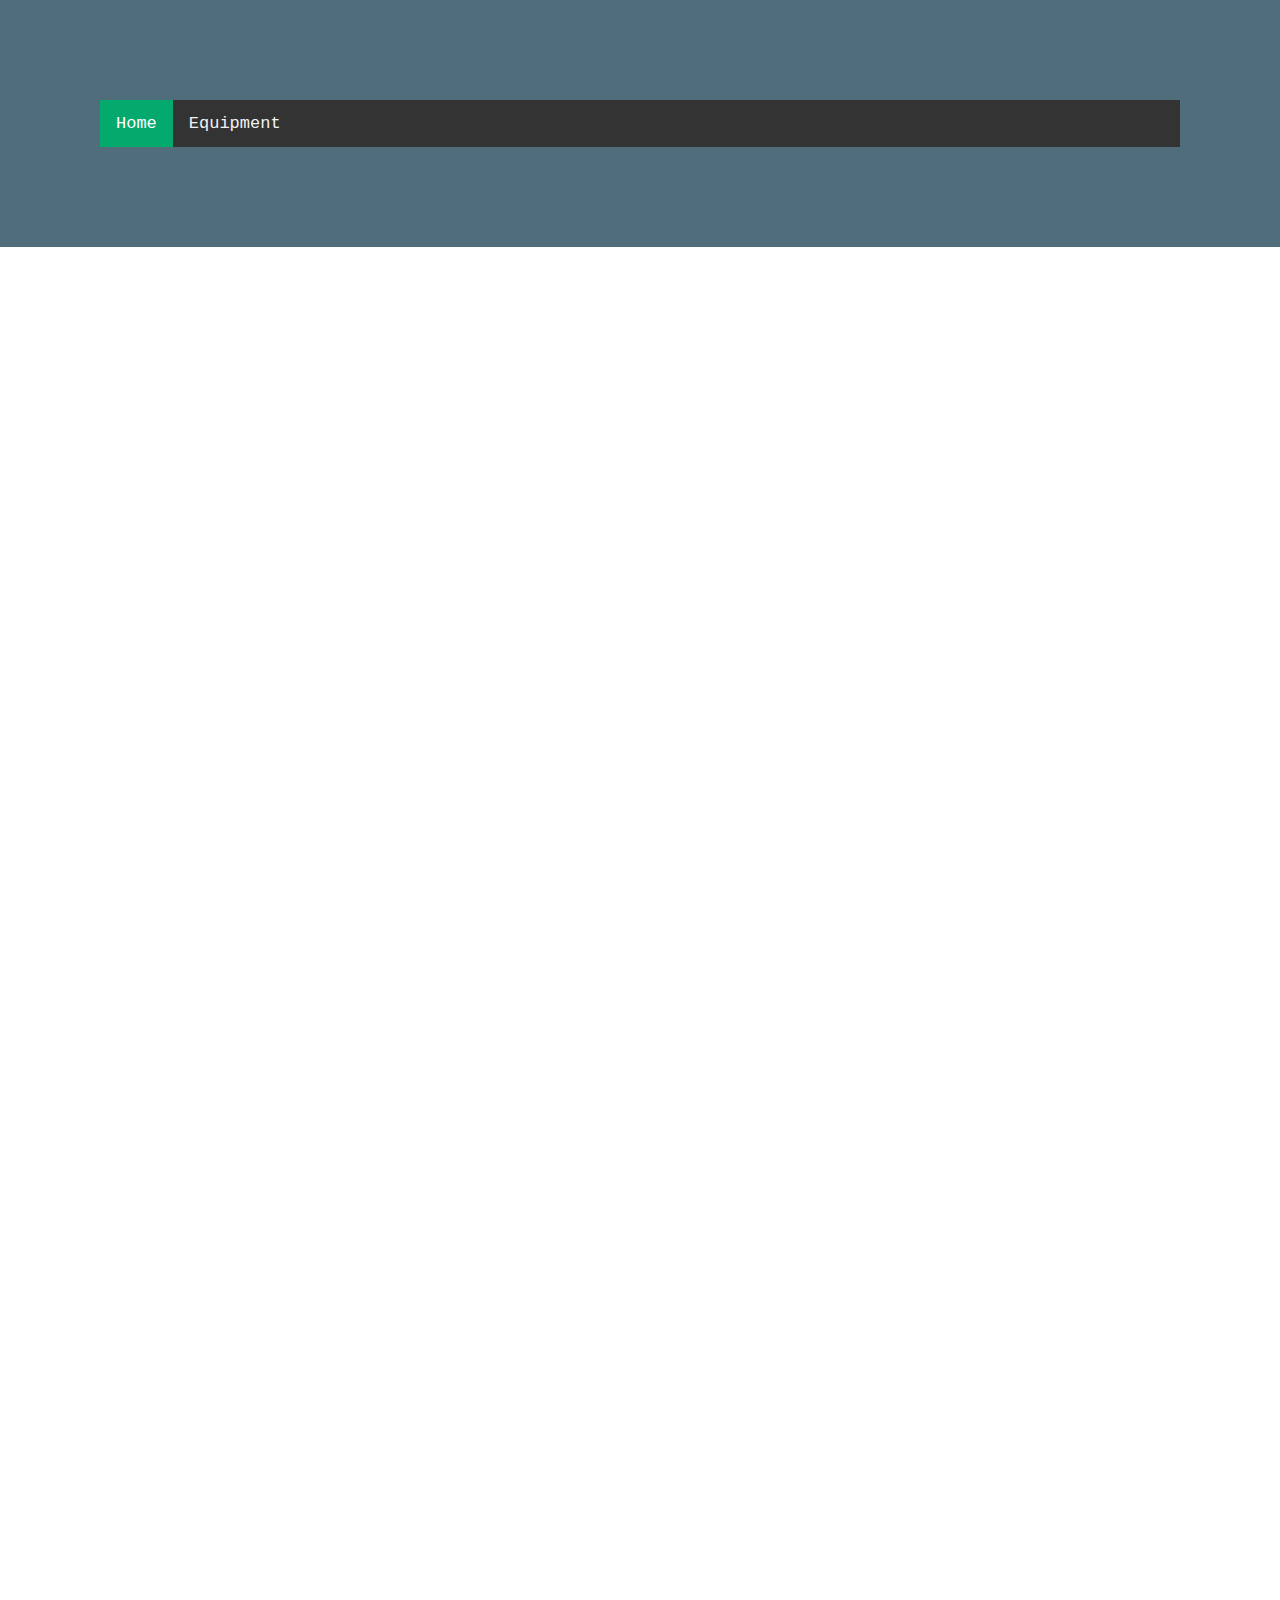
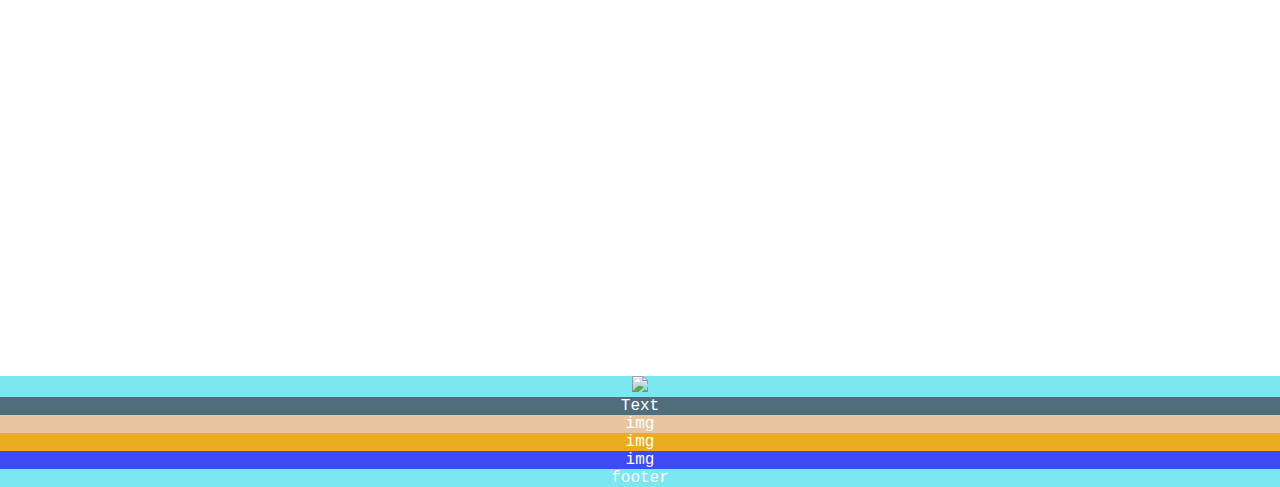
==== final/index.html @ f7e44116 "h" ====
<!DOCTYPE html>
<html >
<head>
    <title>Home</title>
    <link rel="stylesheet" href="css/style.css">
    <meta name="INDEX" content="INDEX,FOLLOW">
</head>
<body>
    <div class="wrapper">
        <div class="one">
                <div class="navbar">
                  <a class="active" href="#Home">Home</a>
                  <a href="equipment.html">Equipment</a>
                </div>
              </div>
        </div>
  
        <div class="two">
            <img src="img/RUNNINGcopyWEB.jpg" style="max-width:100%; height:auto;">
        </div>
       
        <div class="three">Text</div>  
        <div class="four">img</div>
        <div class="five">img</div>
        <div class="six">img</div>
        <div class="seven">footer</div>
      </div>
    </body>
</html>
---- final/css/style.css ----
body {
  margin: 0;
  text-align: center;
  font-family: 'Courier New', Courier, monospace;
  color: white;
}

.wrapper {
  display: grid;
  grid-template-columns: repeat(3, 1fr);
  gap: 0px;
  grid-template-rows: repeat(8, 1fr);
}
.wrapper >div {
  display: grid;
  color:#EAEAEA;
  padding: 100px;
  max-height:100%;
  max-width:100%;
}

.one {
  grid-column-start: 1;
  grid-column-end: 4;
  grid-row: 1;
  background-color: #4F6D7A;
}
    .navbar {
      background-color: #333;
      overflow: hidden;
      float:right;
    }
      .navbar a {
        float: left;
        color: #f2f2f2;
        text-align: center;
        padding: 14px 16px;
        text-decoration: none;
        font-size: 17px;
      }
      .navbar a:hover {
        background-color: #ddd;
        color: black;
      }
      .navbar a.active {
        background-color: #04AA6D;
        color: white;
      }

.two {
  grid-column-start: 1;
  grid-column-end: 4;
  grid-row-start: 2;
  grid-row-end: 4;
  background-color:#7BE7F0;
}
.three {
  grid-column-start: 1;
  grid-column-end: 4;
  grid-row-start: 4;
  grid-row-end: 6;
  background-color:#4F6D7A;
}
.four {
  grid-column-start: 1;
  grid-column-end: 2;
  grid-row-start: 6;
  grid-row-end: 8;
  background-color:#E8C4A1;
}
.five {
  grid-column-start: 2;
  grid-column-end: 3;
  grid-row-start: 6;
  grid-row-end: 8;
  background-color:#EAAC21;
}
.six {
  grid-column-start: 3;
  grid-column-end: 4;
  grid-row-start: 6;
  grid-row-end: 8;
  background-color:#3D4BF5;
}
.seven {
  grid-column-start: 1;
  grid-column-end: 4;
  grid-row-start: 8;
  grid-row-end: 9;
  background-color:#7BE7F0;
}

.container {
  display: grid;
  grid-template-columns: repeat(3, 1fr);
  gap: 0px;
  grid-template-rows: repeat(10, 1fr);
}
.container >div {
  display: grid;
  color: white;
  border-left: 5px solid #FFA700;
  border-top: 5px solid #FFA700;
  vertical-align: middle;
  padding: 100px;
}

.eleven {
  grid-column-start: 1;
  grid-column-end: 4;
  grid-row-start: 1;
  grid-row-end: 2;
  background-color: #3D4BF5;
}
.twelve {
  grid-column-start: 1;
  grid-column-end: 3;
  grid-row-start: 2;
  grid-row-end: 4;
  background-color:#0c2325;
}
.thirteen {
  grid-column-start: 3;
  grid-column-end: 4;
  grid-row-start: 2;
  grid-row-end: 4;
  background-color:#3D4BF5;
}
.fourteen {
  grid-column-start: 1;
  grid-column-end: 2;
  grid-row-start: 4;
  grid-row-end: 6;
  background-color:#E8C4A1;
}
.fifteen {
  grid-column-start: 1;
  grid-column-end: 2;
  grid-row-start: 6;
  grid-row-end: 8;
  background-color:#EAAC21;
}
.sixteen {
  grid-column-start: 2;
  grid-column-end: 4;
  grid-row-start: 4;
  grid-row-end: 8;
  background-color:#3D4BF5;
}
.seventeen {
  grid-column-start: 1;
  grid-column-end: 4;
  grid-row-start: 8;
  grid-row-end: 10;
  background-color:#7BE7F0;
}
.eighteen {
  grid-column-start: 1;
  grid-column-end: 4;
  grid-row-start: 10;
  grid-row-end: 11;
  background-color:#000000;
}

.box {
  display: grid;
  grid-template-columns: repeat(1, 1fr);
  gap: 0px;
  grid-template-rows: repeat(10, 1fr);
}
.box >div {
  display: grid;
  color: white;
  border-left: 5px solid #FFA700;
  border-top: 5px solid #FFA700;
  vertical-align: middle;
  padding: 100px;
}

.alpha {
  grid-column-start: 1;
  grid-row: 1;
  background-color: #3D4BF5;
}
.beta {
  grid-column-start: 1;
  grid-row-start: 2;
  grid-row-end: 4;
  background-color:#7BE7F0;
}
.gamma {
  grid-column-start: 1;
  grid-row-start: 4;
  grid-row-end: 6;
  background-color:#3D4BF5;
}
.delta {
  grid-column-start: 1;
  grid-row-start: 6;
  grid-row-end: 8;
  background-color:#E8C4A1;
}
.epsilon {
  grid-column-start: 1;
  grid-row-start: 8;
  grid-row-end: 10;
  background-color:#EAAC21;
}
.zeta {
  grid-column-start: 1;
  grid-row-start: 10;
  grid-row-end: 11;
  background-color:#21ea86;
}
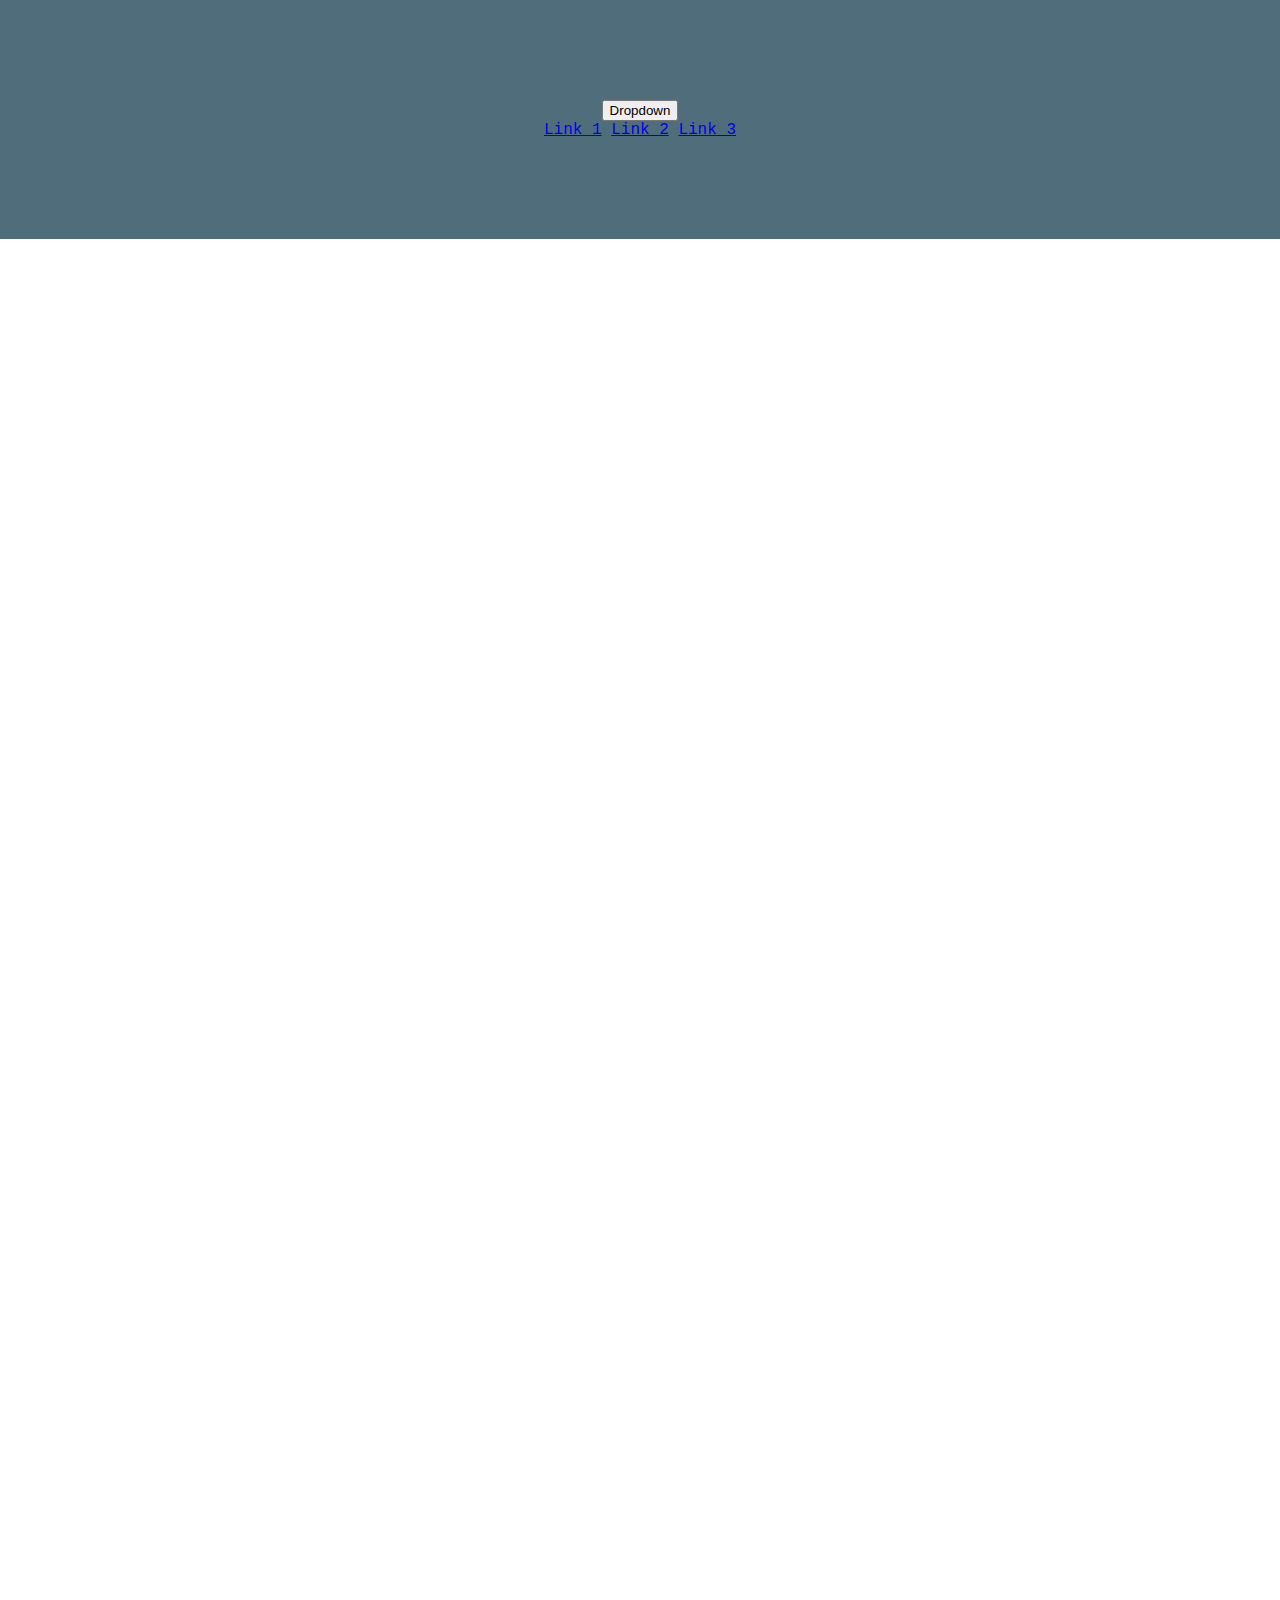
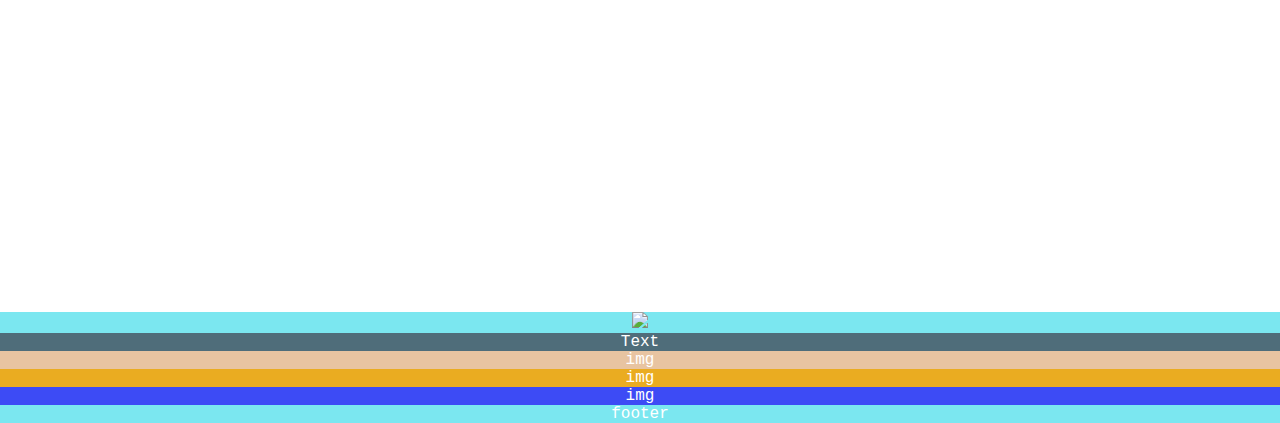
==== commit 26d42973: "x" ====
--- a/final/index.html
+++ b/final/index.html
@@ -8,10 +8,17 @@
 <body>
     <div class="wrapper">
         <div class="one">
-                <div class="navbar">
-                  <a class="active" href="#Home">Home</a>
-                  <a href="equipment.html">Equipment</a>
-                </div>
+          <div class="w3-dropdown-hover w3-right">
+            <button class="w3-button w3-black">Dropdown</button>
+            <div class="w3-dropdown-content w3-bar-block w3-border" style="right:0">
+              <a href="#" class="w3-bar-item w3-button">Link 1</a>
+              <a href="#" class="w3-bar-item w3-button">Link 2</a>
+              <a href="#" class="w3-bar-item w3-button">Link 3</a>
+            </div>
+            </div>
+          </div>
+        
+          <div class="w3-clear"></div>
               </div>
         </div>
   
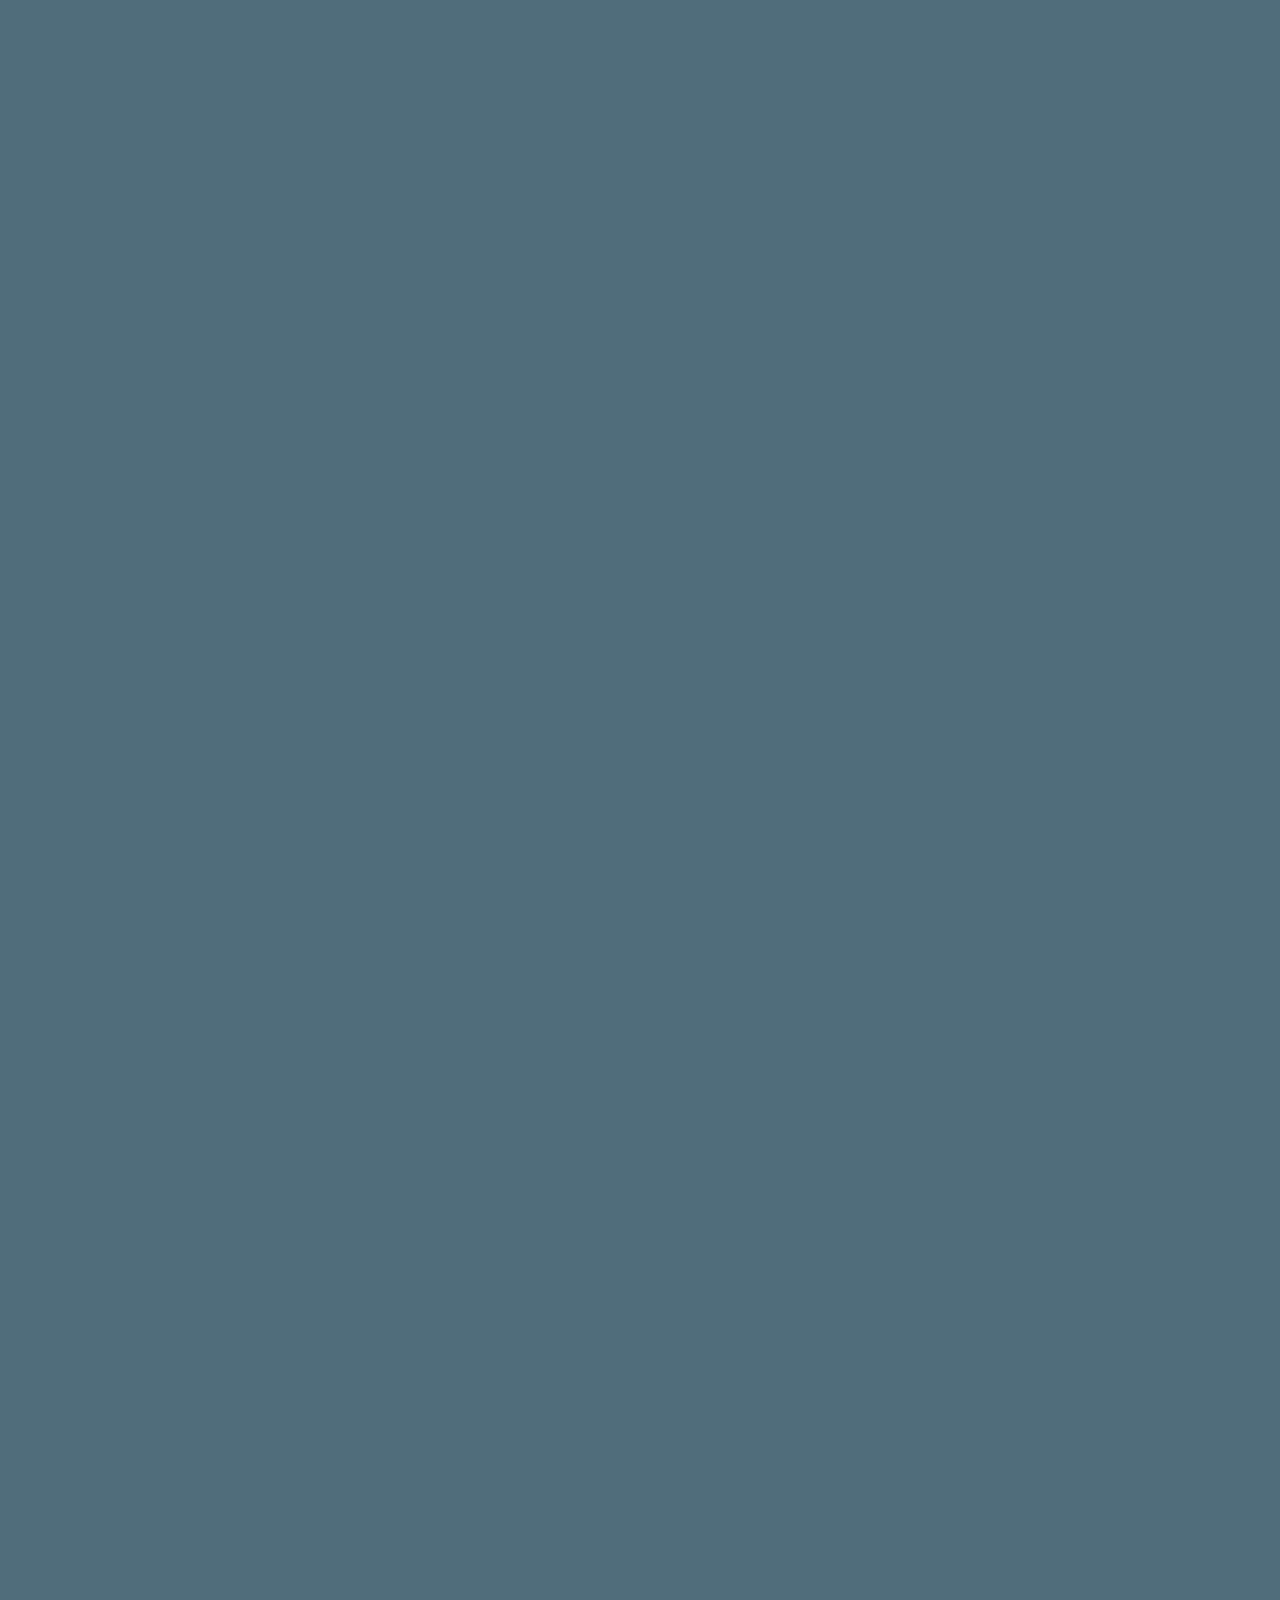
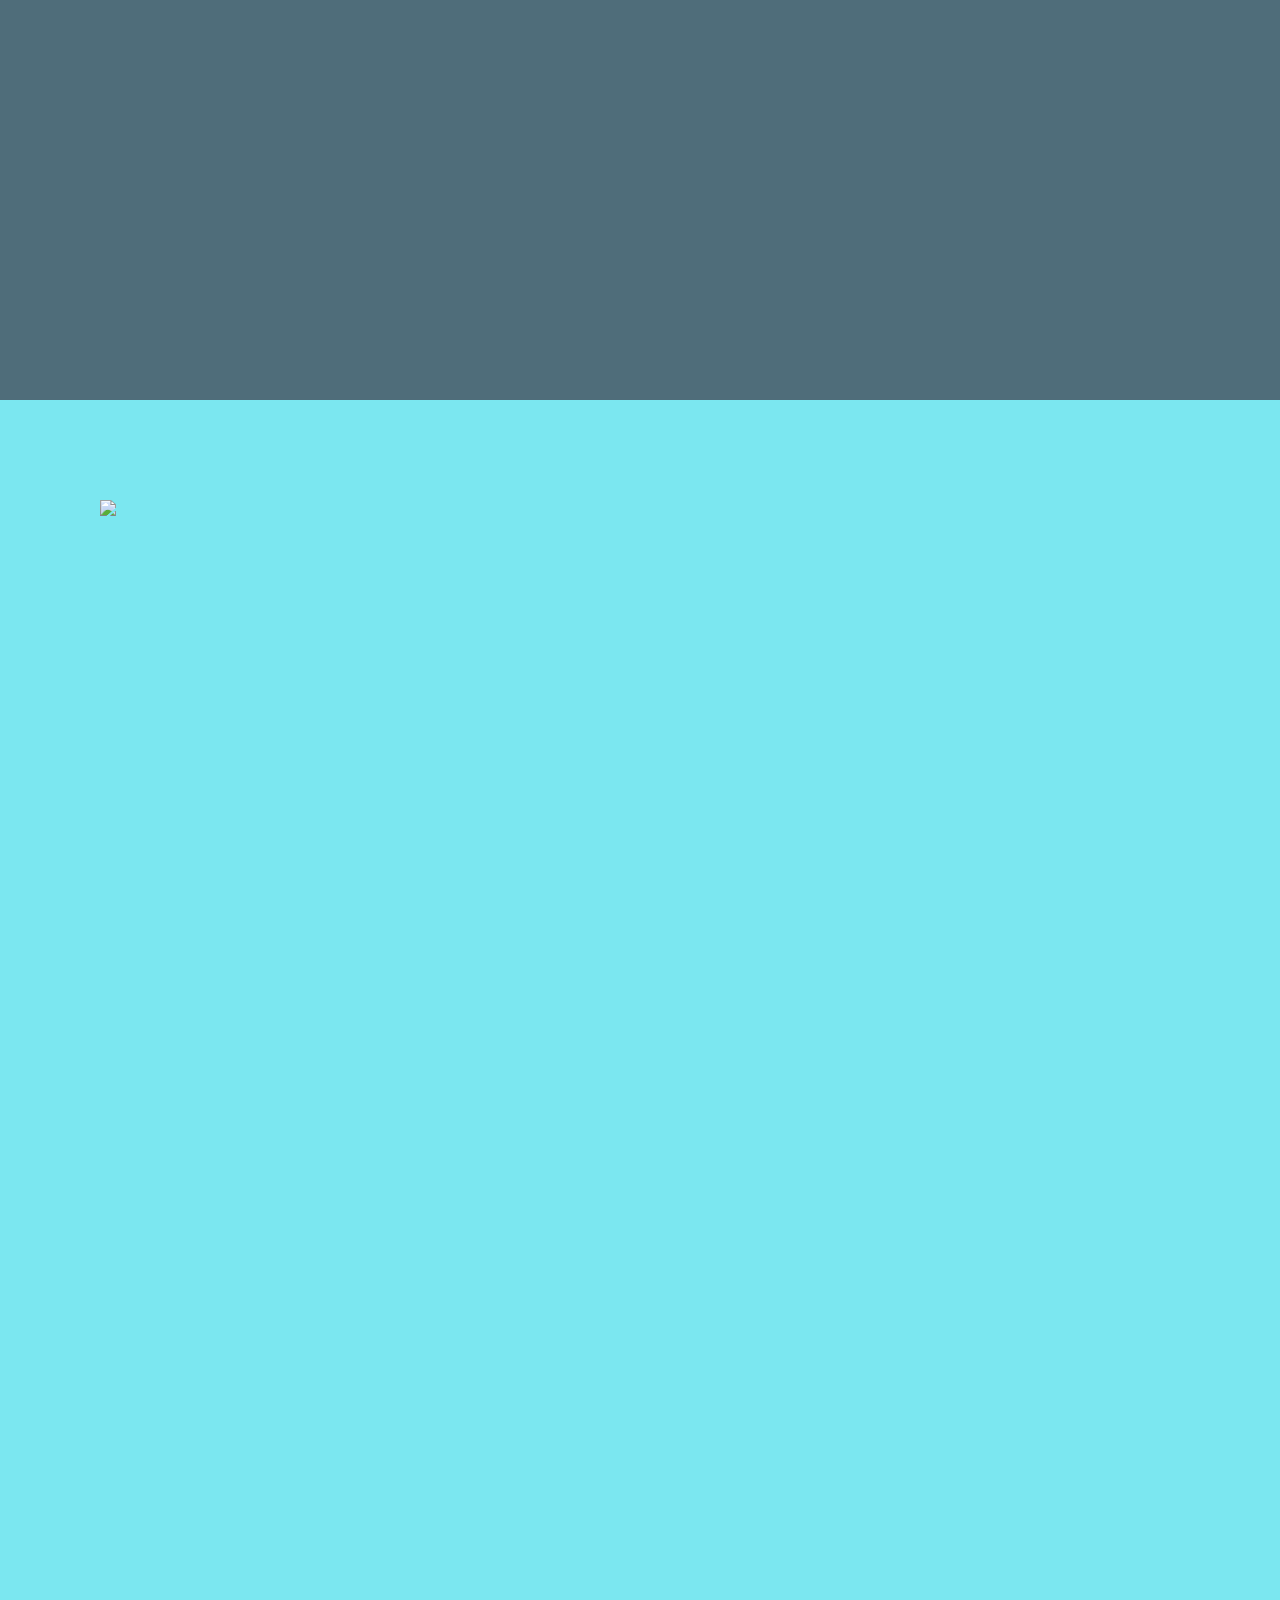
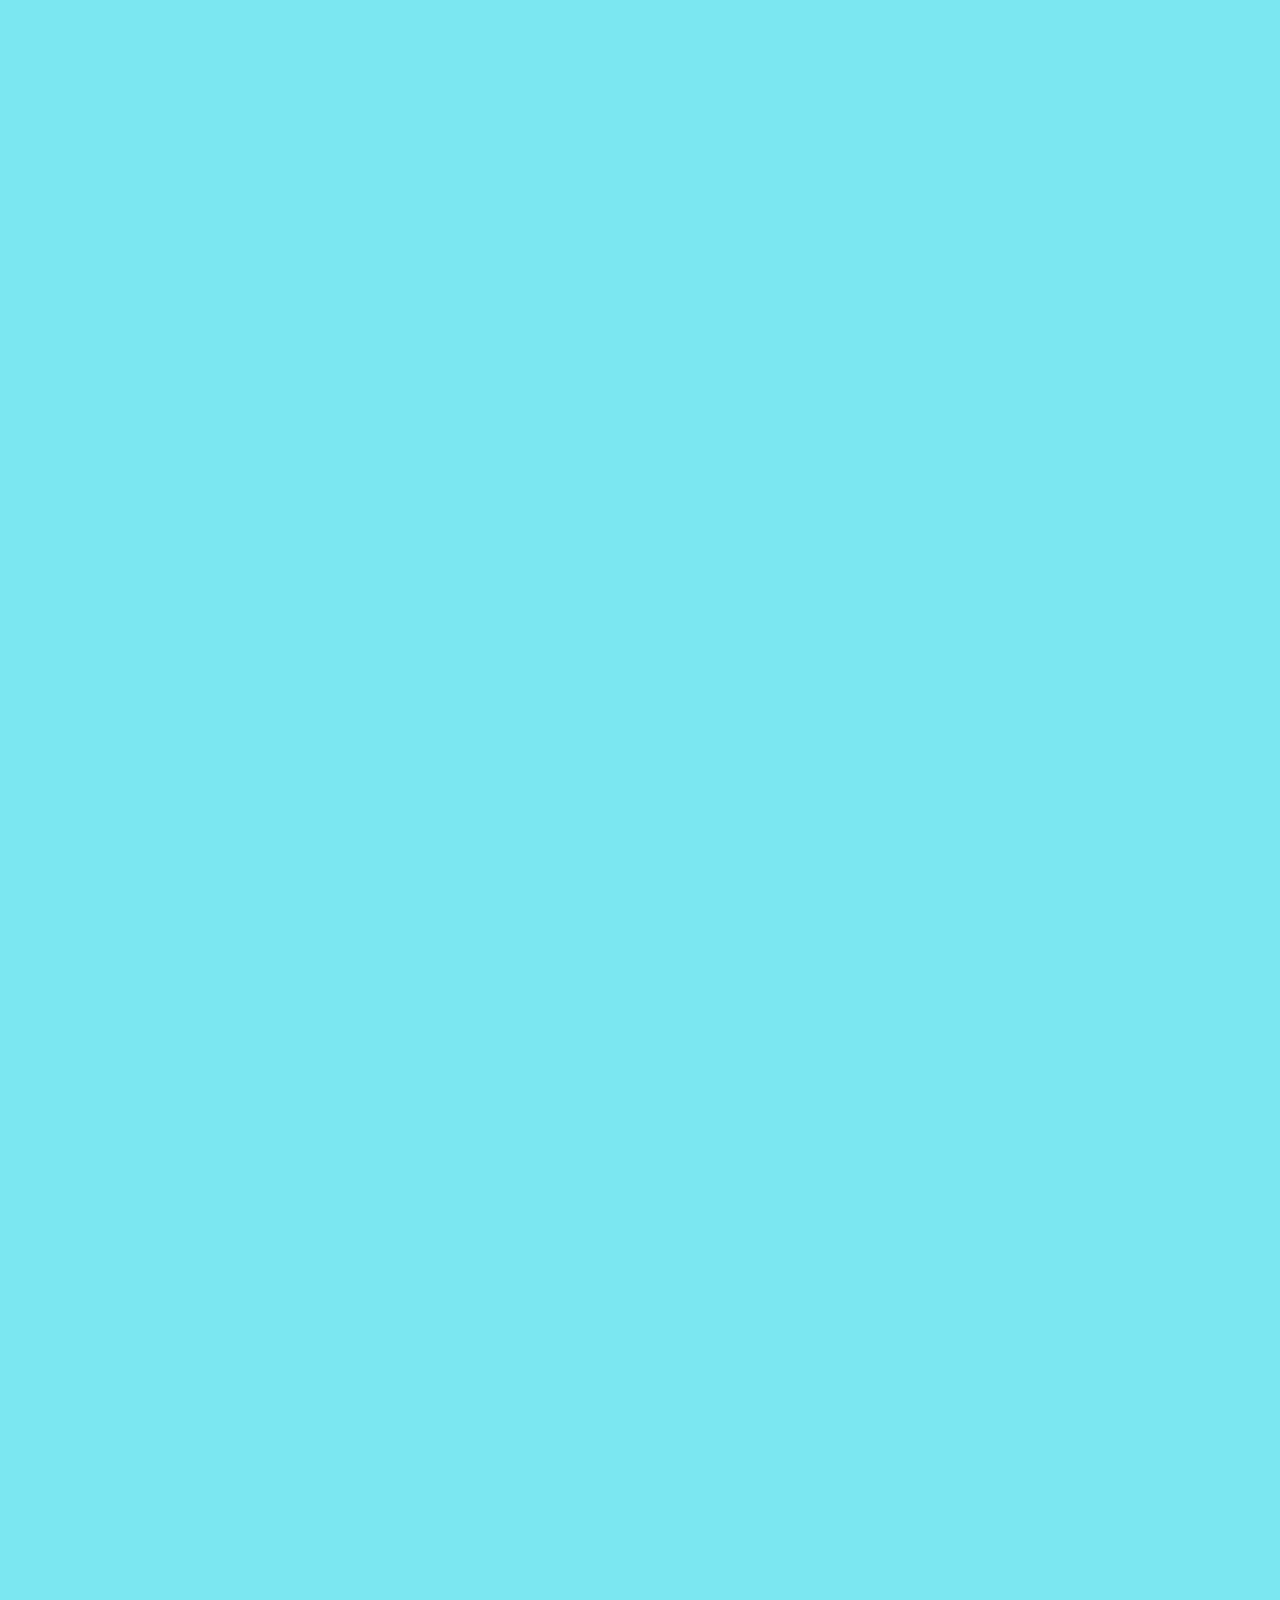
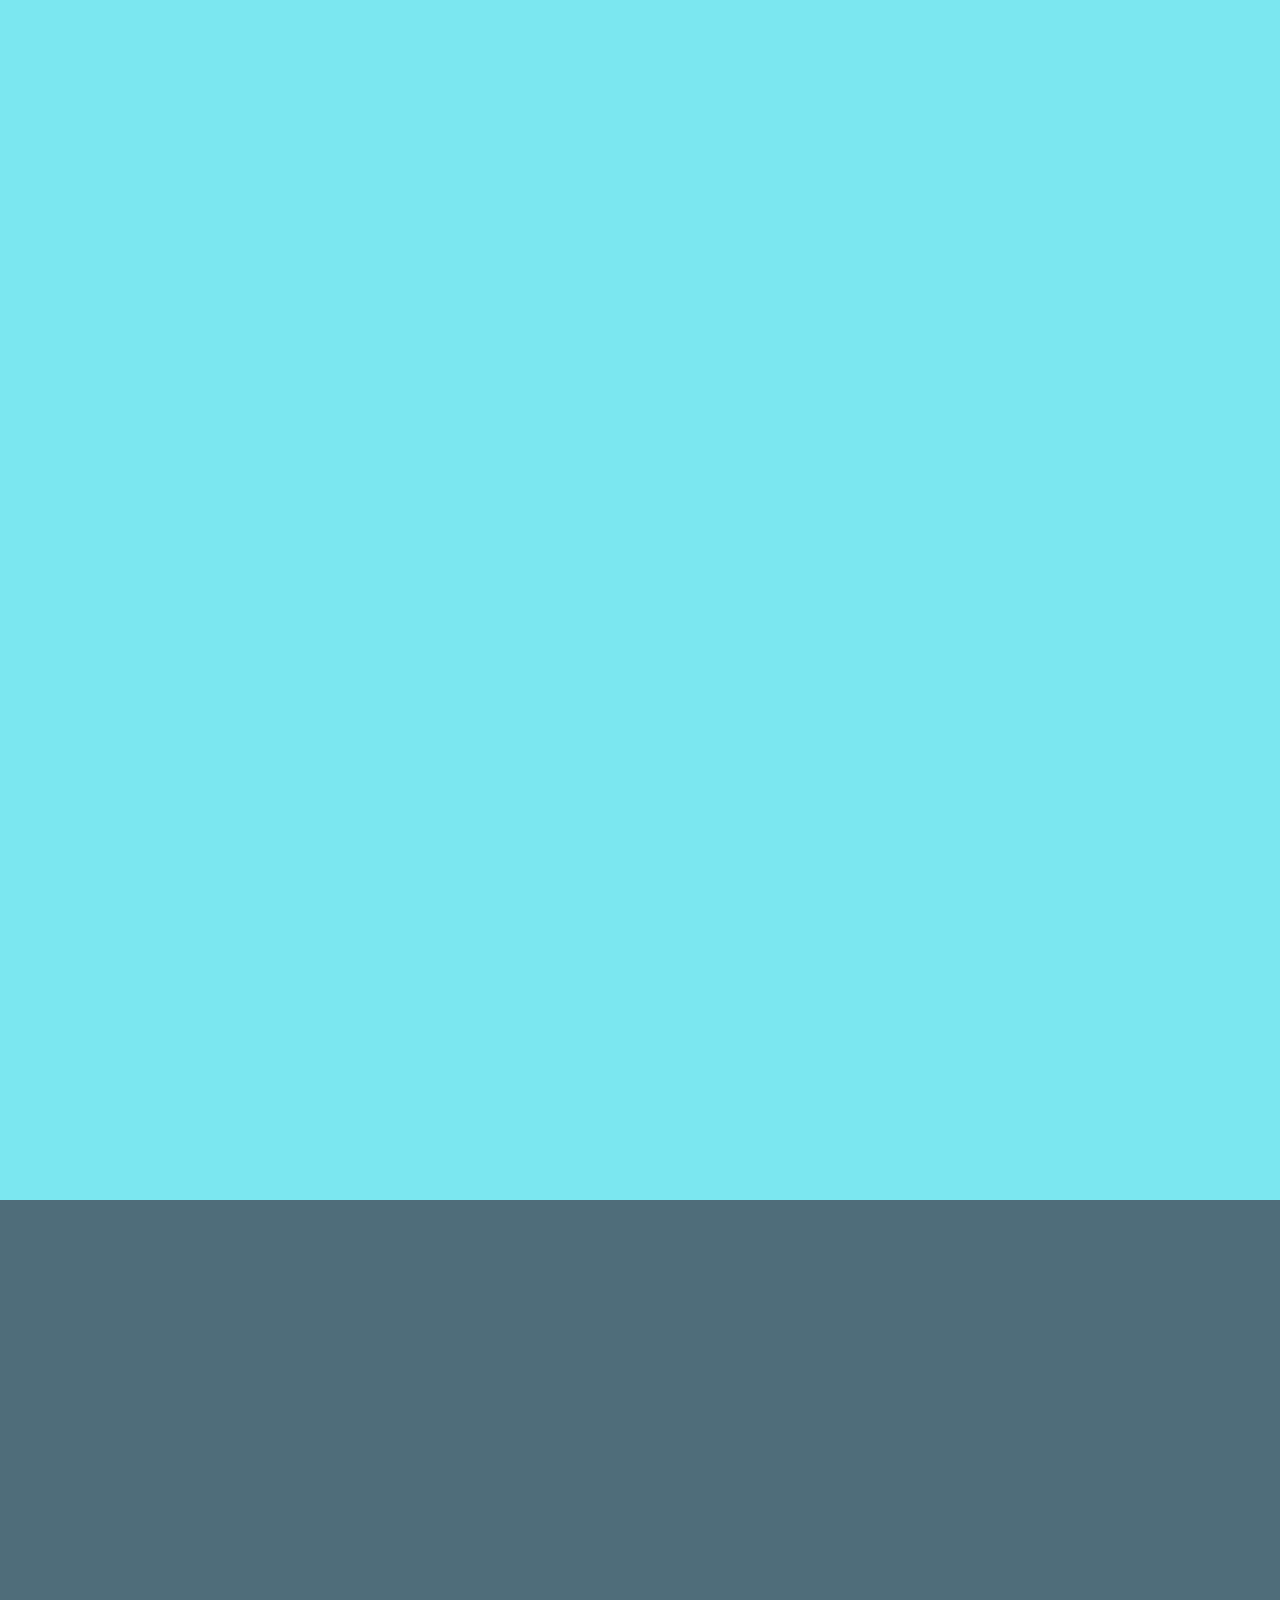
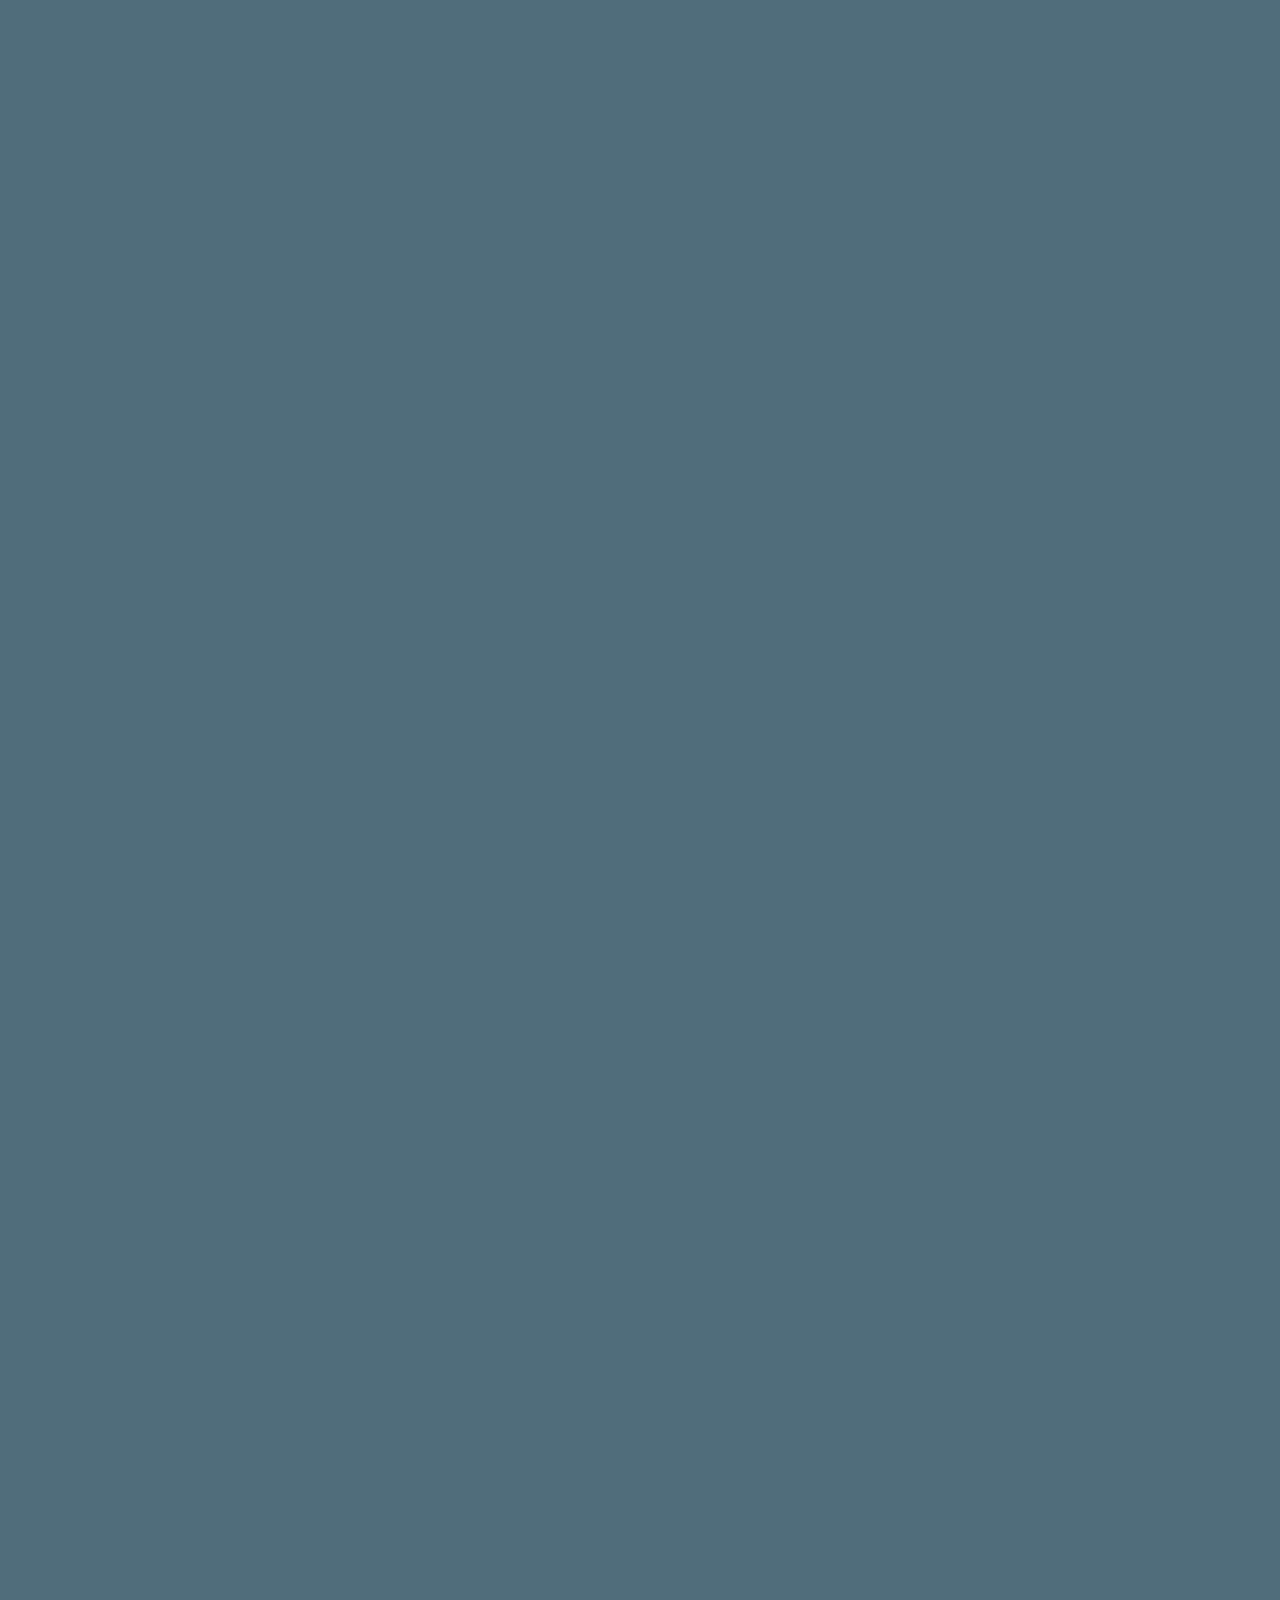
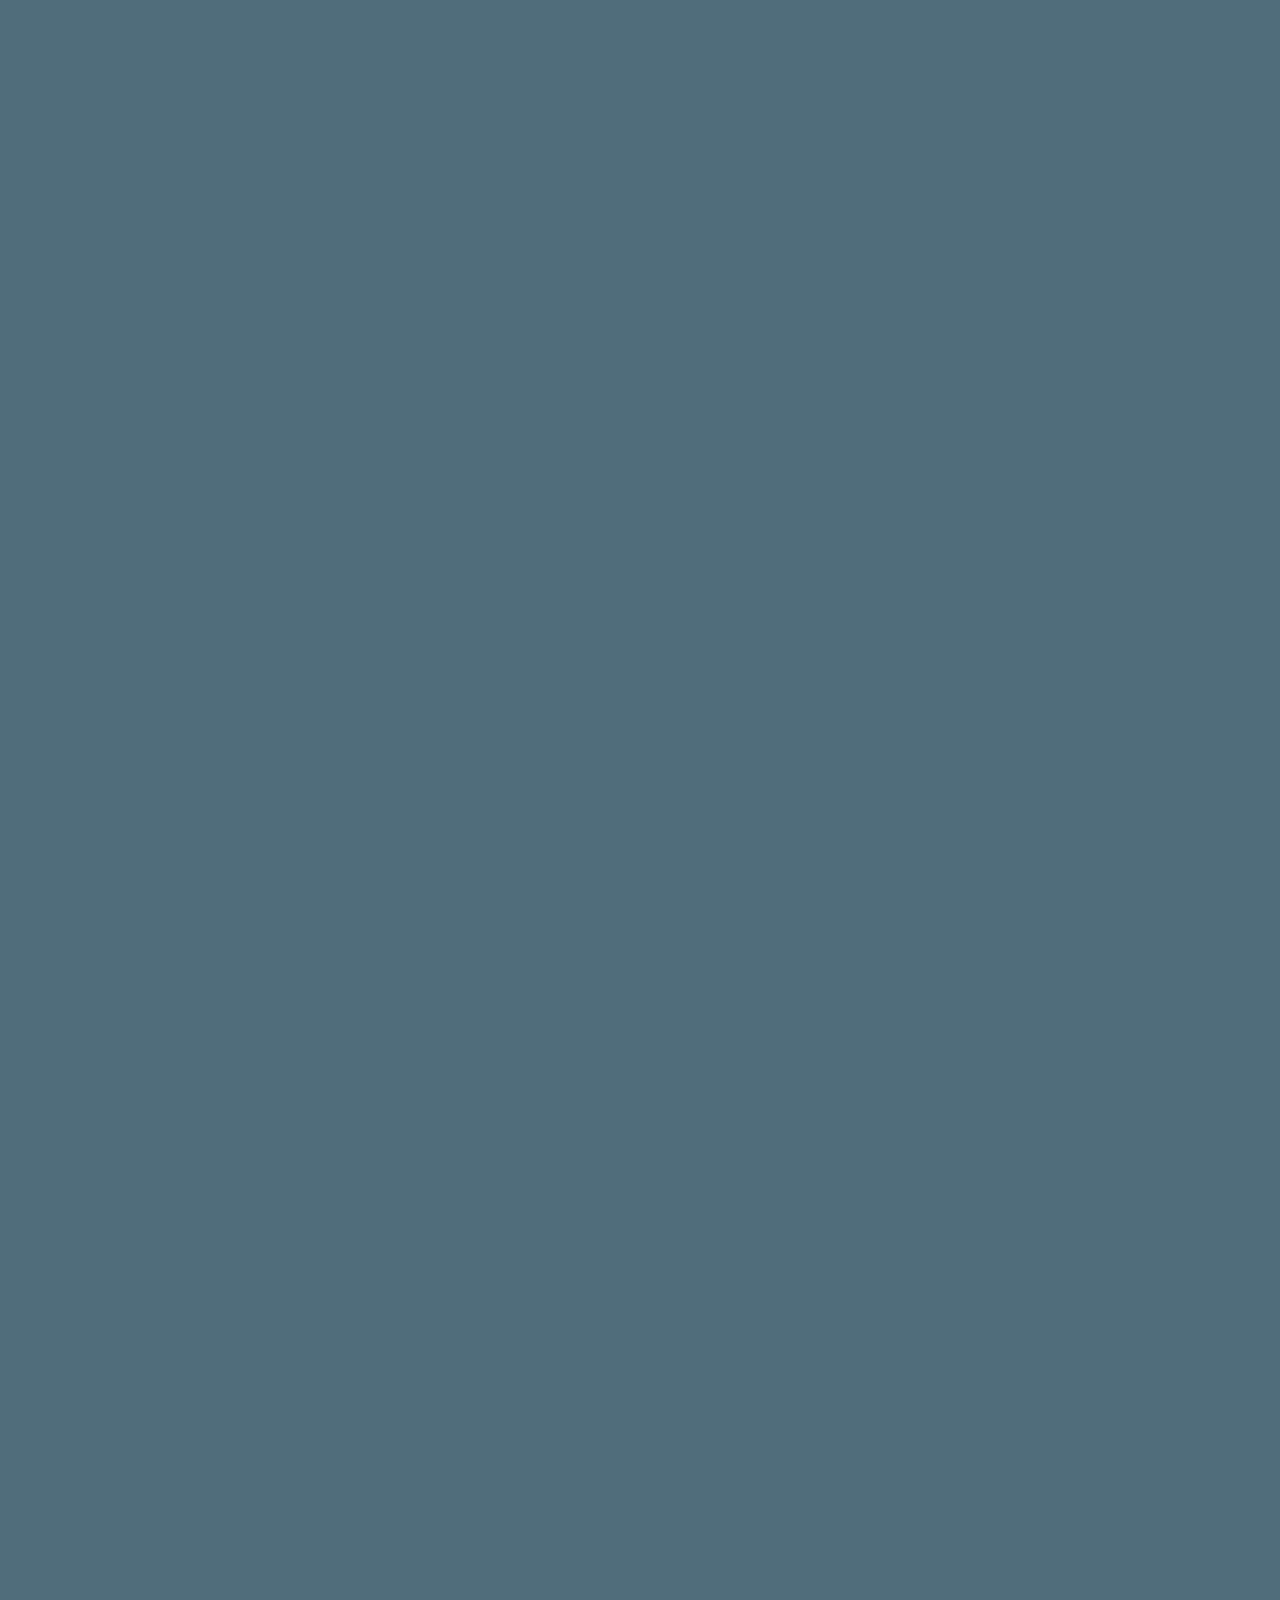
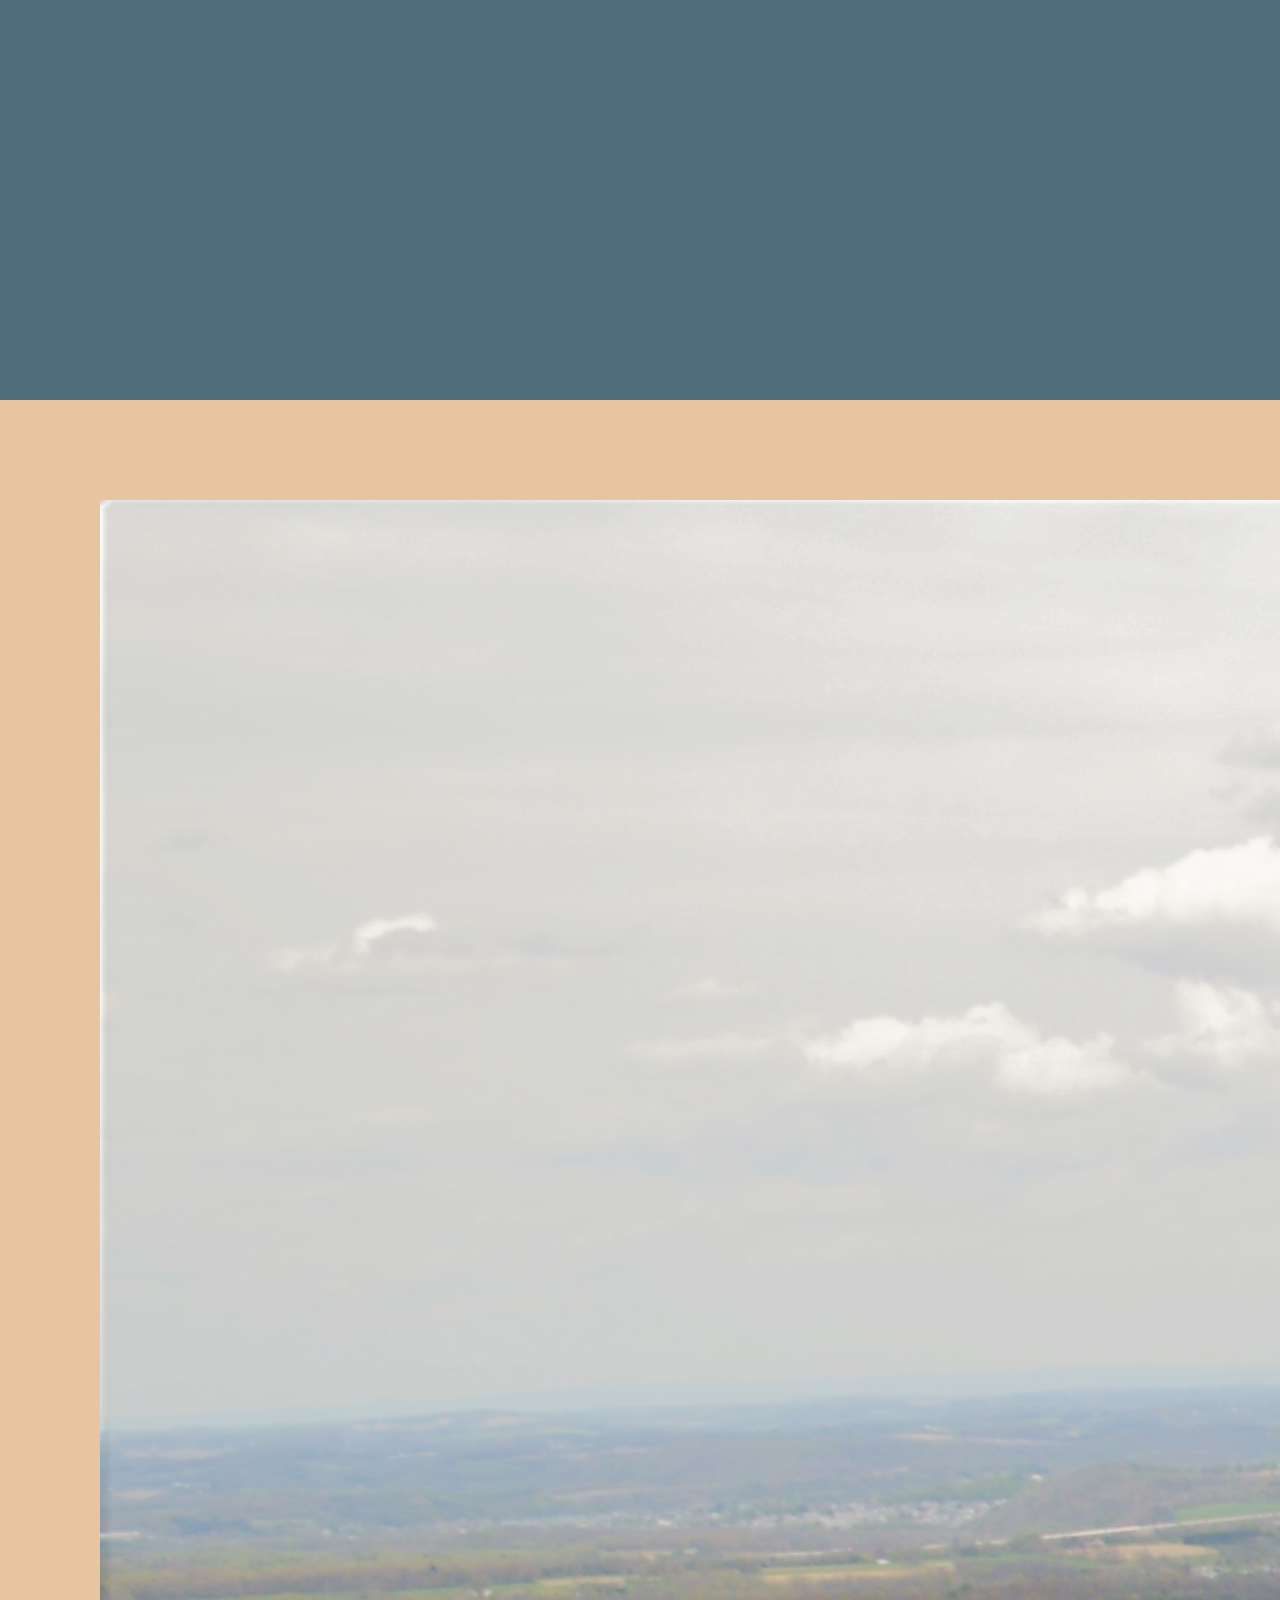
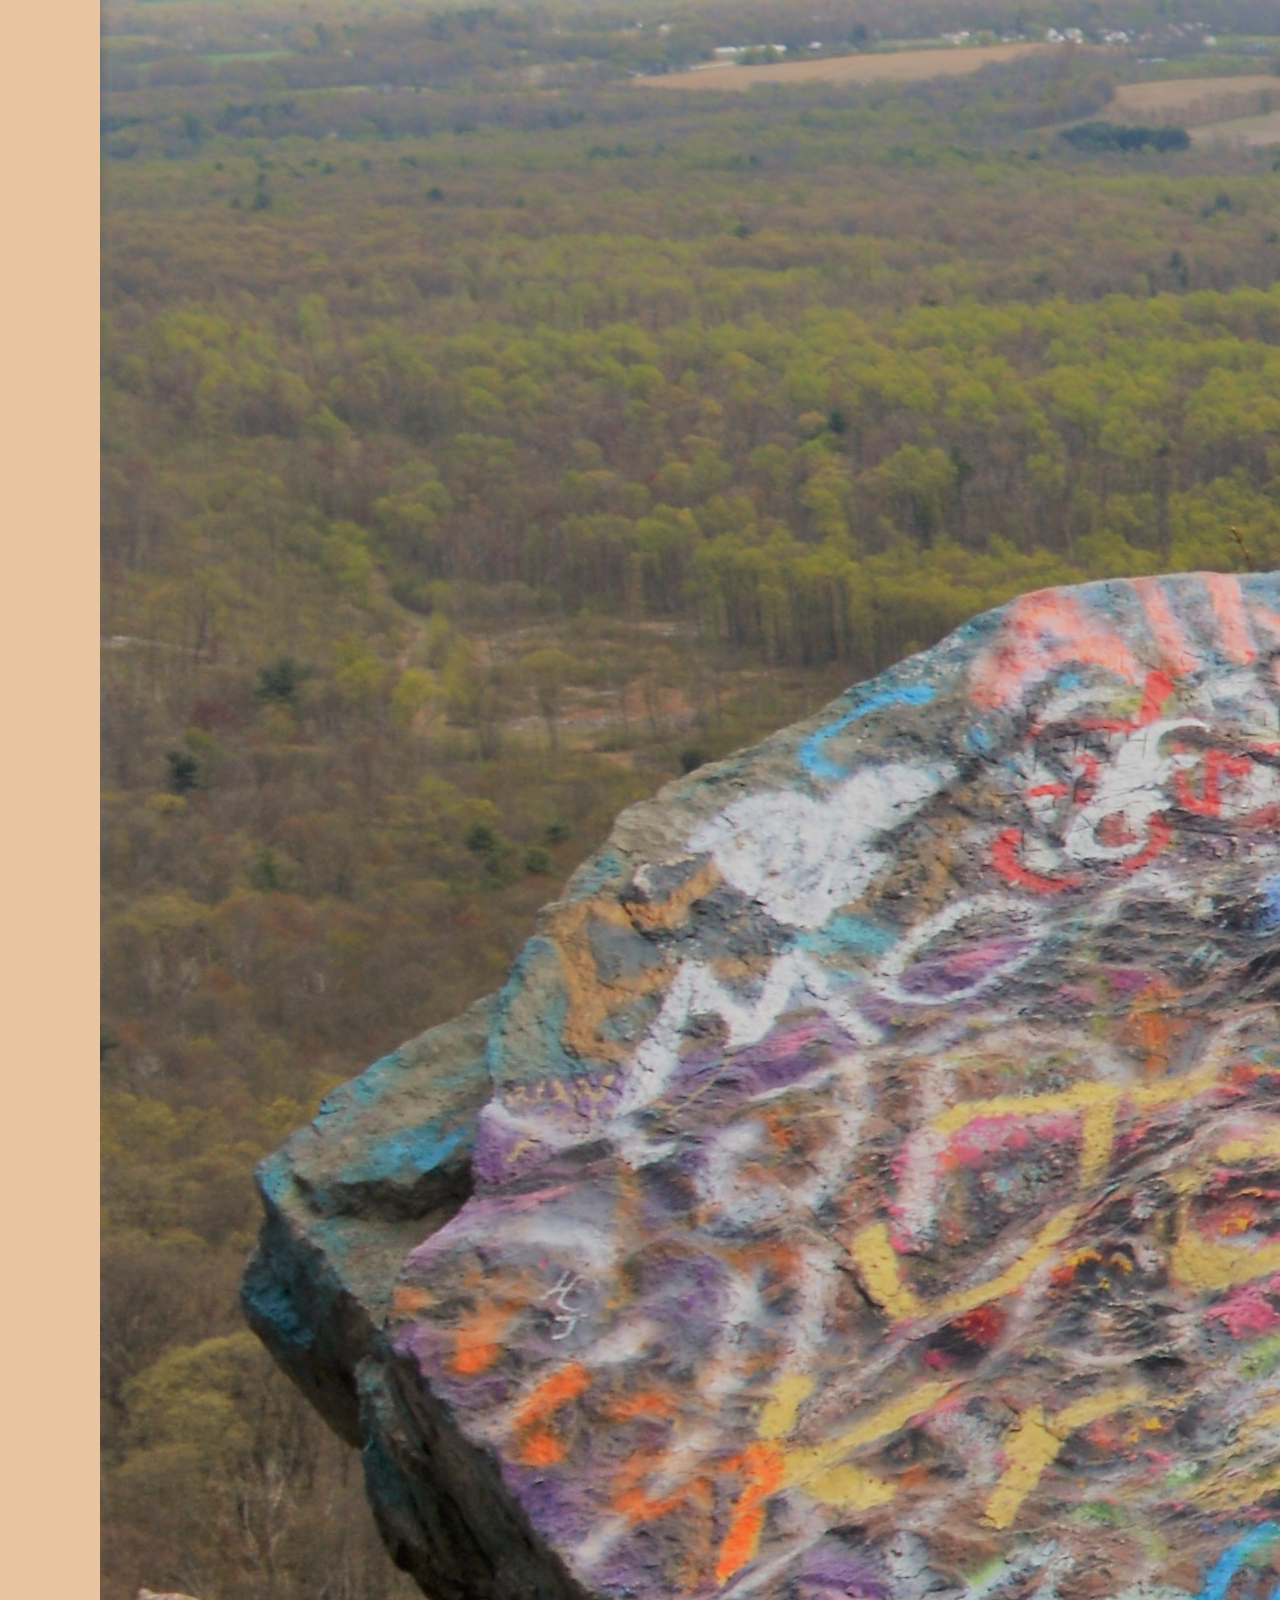
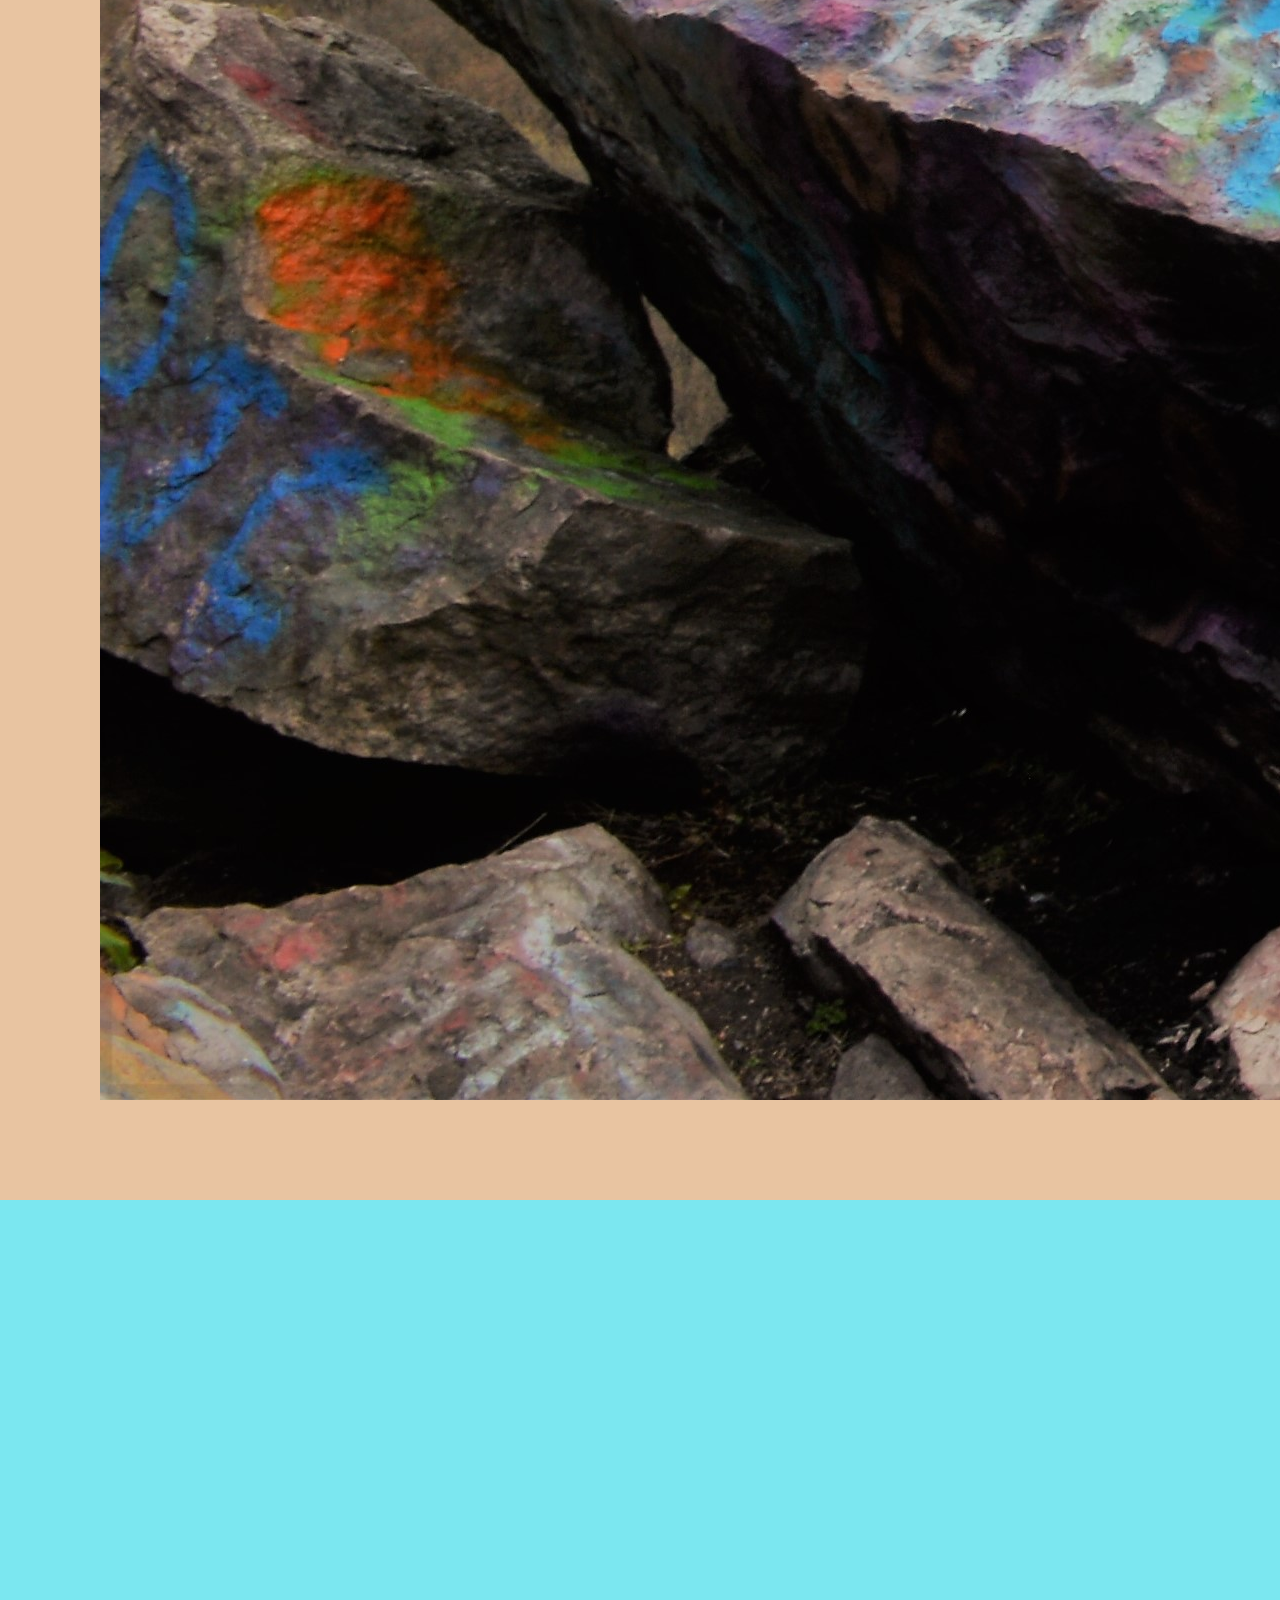
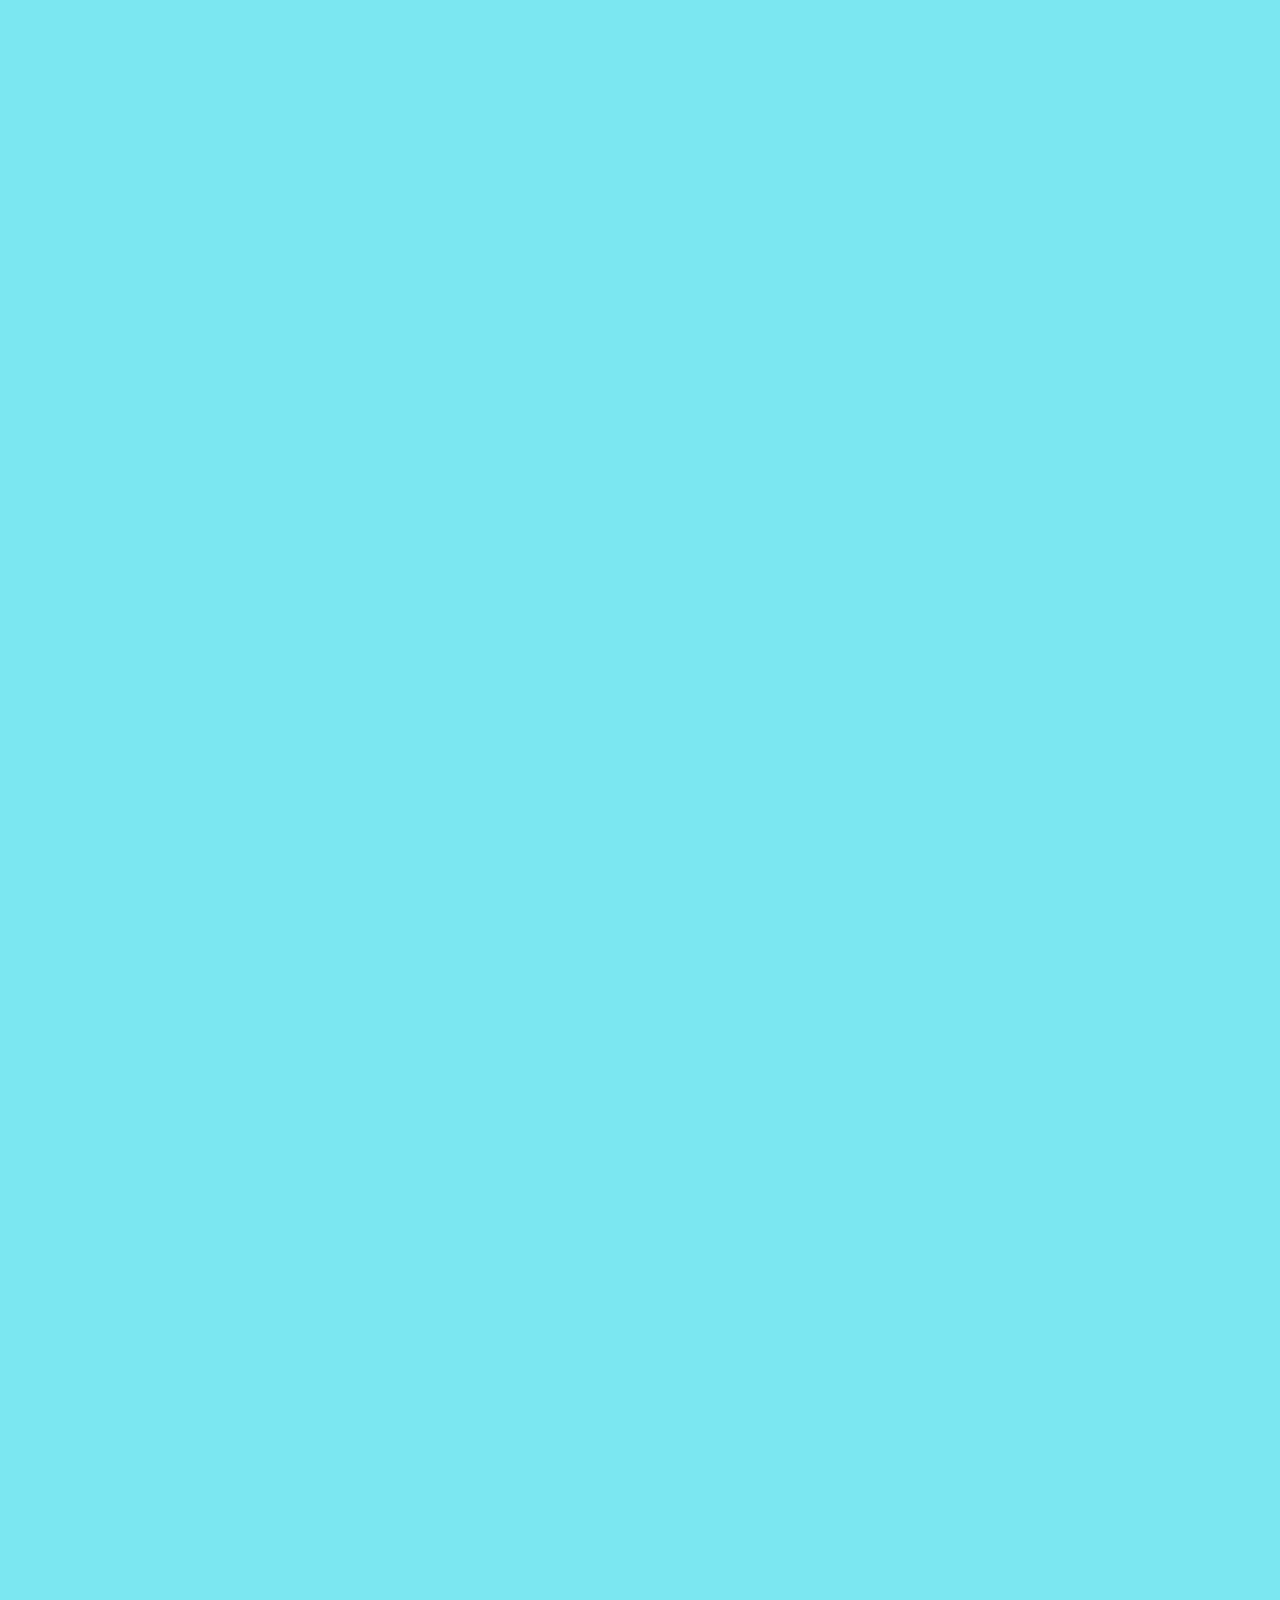
==== commit 4a5813c5: "d" ====
--- a/final/index.html
+++ b/final/index.html
@@ -8,28 +8,39 @@
 <body>
     <div class="wrapper">
         <div class="one">
-          <div class="w3-dropdown-hover w3-right">
-            <button class="w3-button w3-black">Dropdown</button>
-            <div class="w3-dropdown-content w3-bar-block w3-border" style="right:0">
-              <a href="#" class="w3-bar-item w3-button">Link 1</a>
-              <a href="#" class="w3-bar-item w3-button">Link 2</a>
-              <a href="#" class="w3-bar-item w3-button">Link 3</a>
-            </div>
+          <div class="dropdown" style="float:right;">
+            <button class="dropbtn" style="right:0;" >Right</button>
+            <div class="dropdown-content" style="right:0;">
+            <a href="#">Link 1</a>
+            <a href="#">Link 2</a>
+            <a href="#">Link 3</a>
             </div>
           </div>
-        
-          <div class="w3-clear"></div>
-              </div>
         </div>
   
         <div class="two">
             <img src="img/RUNNINGcopyWEB.jpg" style="max-width:100%; height:auto;">
         </div>
        
-        <div class="three">Text</div>  
-        <div class="four">img</div>
-        <div class="five">img</div>
-        <div class="six">img</div>
+        <div class="three">
+          <p>Eastern Pennsylvania offers hikers of all levels the opportunity to challenge themselves. 
+            Whether you’re a new day hiker, or an experienced trail expert, there is something here for you!
+            Our mission is to help hikers shut the door & get outside by making trail information more accessible.
+            Explore our site for maps, trail information, and equipment recommendations for our favorite treks. 
+            </p>
+        </div>  
+        <div class="four">
+          <img src="img/bakeovenpic1.jpg">
+        </div>
+
+        <div class="five">
+          <img src="img/stoverpic1.jpg">
+        </div>
+
+        <div class="six">
+          <img src="img/glenpic1.jpg">
+        </div>
+
         <div class="seven">footer</div>
       </div>
     </body>
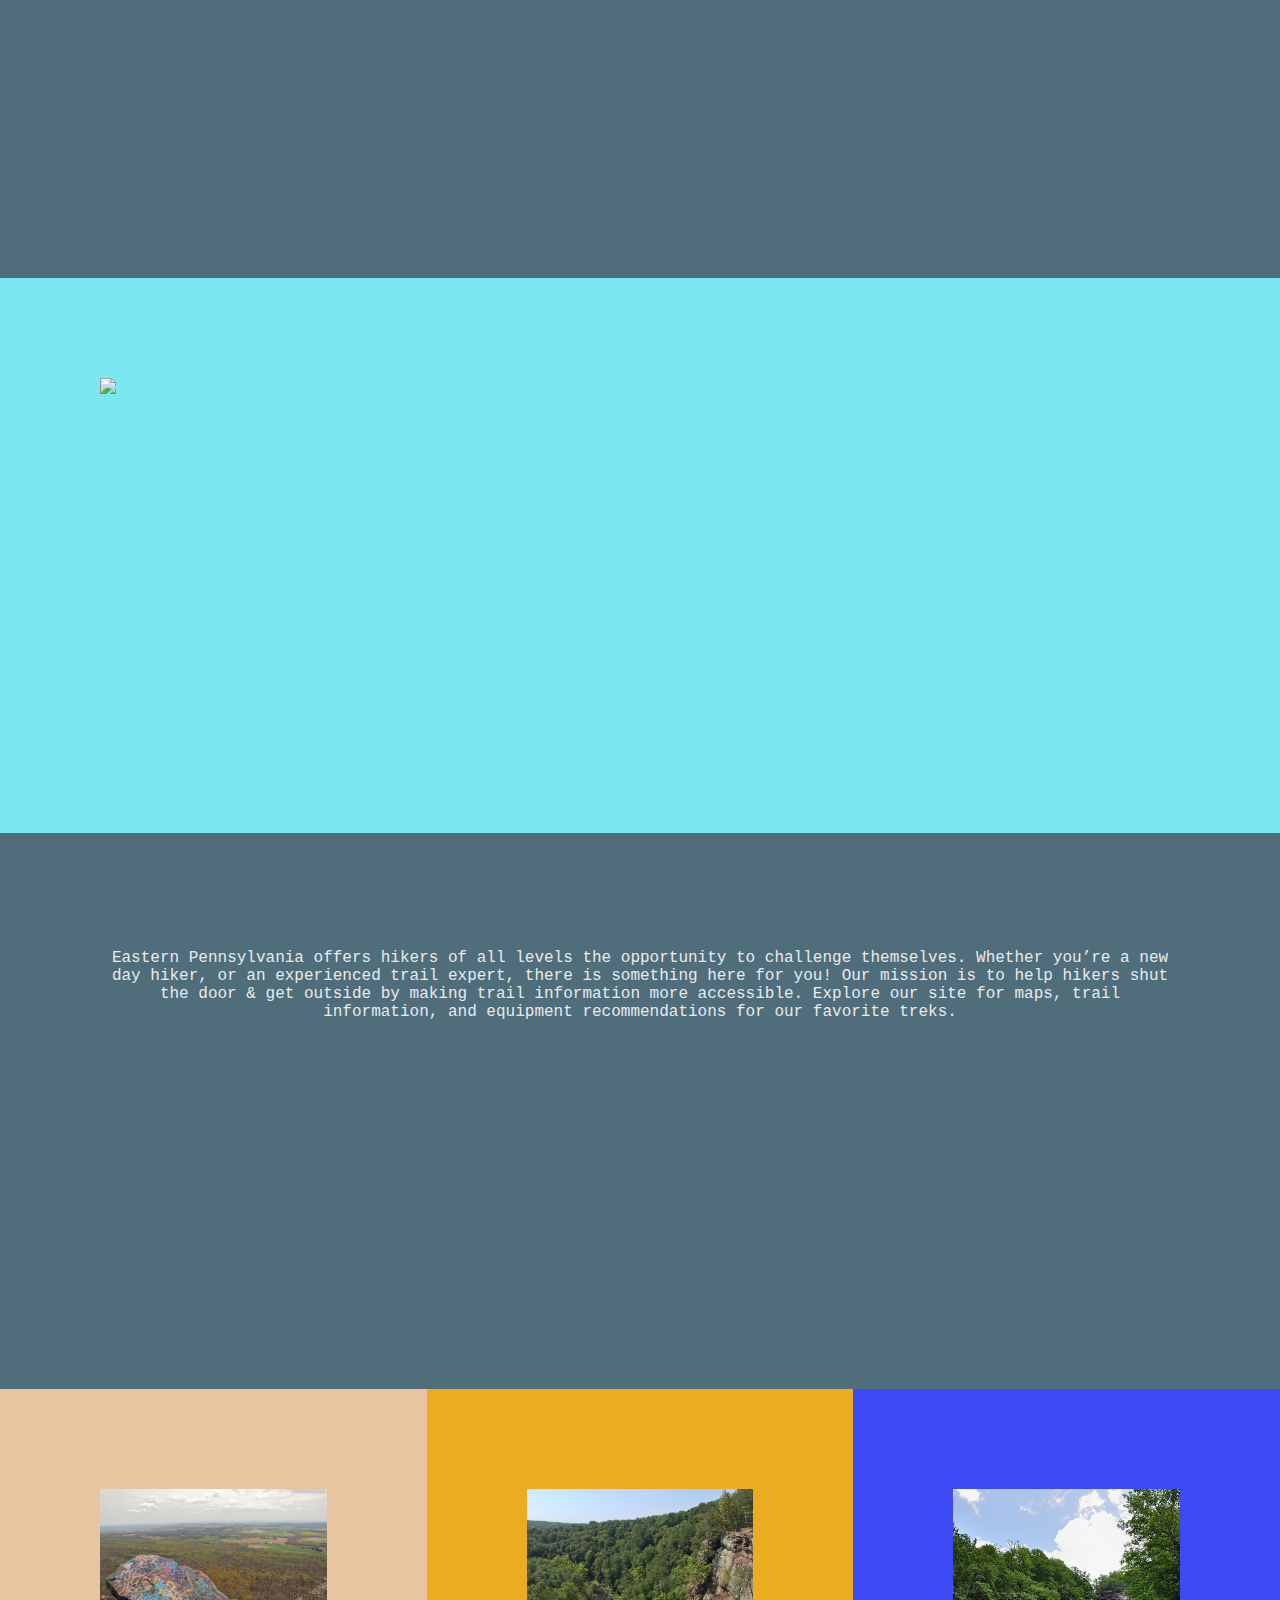
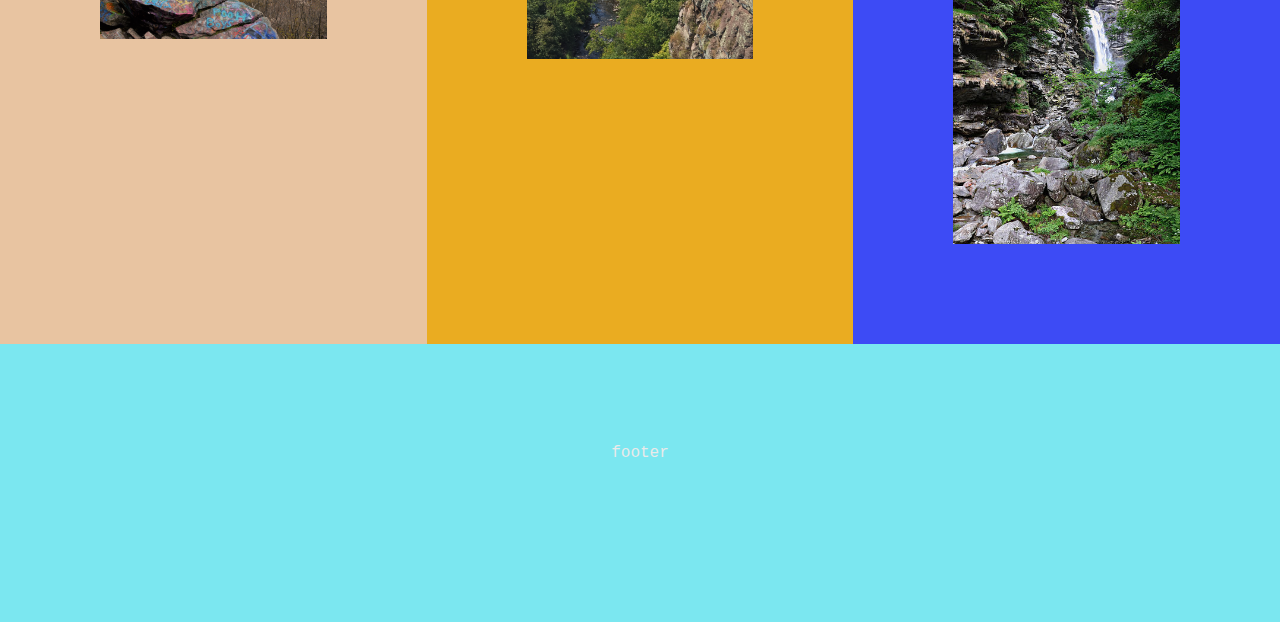
==== commit e0a1f298: "d" ====
--- a/final/index.html
+++ b/final/index.html
@@ -8,14 +8,7 @@
 <body>
     <div class="wrapper">
         <div class="one">
-          <div class="dropdown" style="float:right;">
-            <button class="dropbtn" style="right:0;" >Right</button>
-            <div class="dropdown-content" style="right:0;">
-            <a href="#">Link 1</a>
-            <a href="#">Link 2</a>
-            <a href="#">Link 3</a>
-            </div>
-          </div>
+          
         </div>
   
         <div class="two">
@@ -30,15 +23,15 @@
             </p>
         </div>  
         <div class="four">
-          <img src="img/bakeovenpic1.jpg">
+          <img src="img/bakeovenpic1.jpg" style="max-width:100%; height:auto;">
         </div>
 
         <div class="five">
-          <img src="img/stoverpic1.jpg">
+          <img src="img/stoverpic1.jpg" style="max-width:100%; height:auto;">
         </div>
 
         <div class="six">
-          <img src="img/glenpic1.jpg">
+          <img src="img/glenpic1.jpg" style="max-width:100%; height:auto;">
         </div>
 
         <div class="seven">footer</div>
--- a/final/css/style.css
+++ b/final/css/style.css
@@ -24,28 +24,8 @@
   grid-column-end: 4;
   grid-row: 1;
   background-color: #4F6D7A;
-}
-    .navbar {
-      background-color: #333;
-      overflow: hidden;
-      float:right;
-    }
-      .navbar a {
-        float: left;
-        color: #f2f2f2;
-        text-align: center;
-        padding: 14px 16px;
-        text-decoration: none;
-        font-size: 17px;
-      }
-      .navbar a:hover {
-        background-color: #ddd;
-        color: black;
-      }
-      .navbar a.active {
-        background-color: #04AA6D;
-        color: white;
-      }
+}   
+
 
 .two {
   grid-column-start: 1;
@@ -211,4 +191,5 @@
   grid-row-start: 10;
   grid-row-end: 11;
   background-color:#21ea86;
-}+}
+
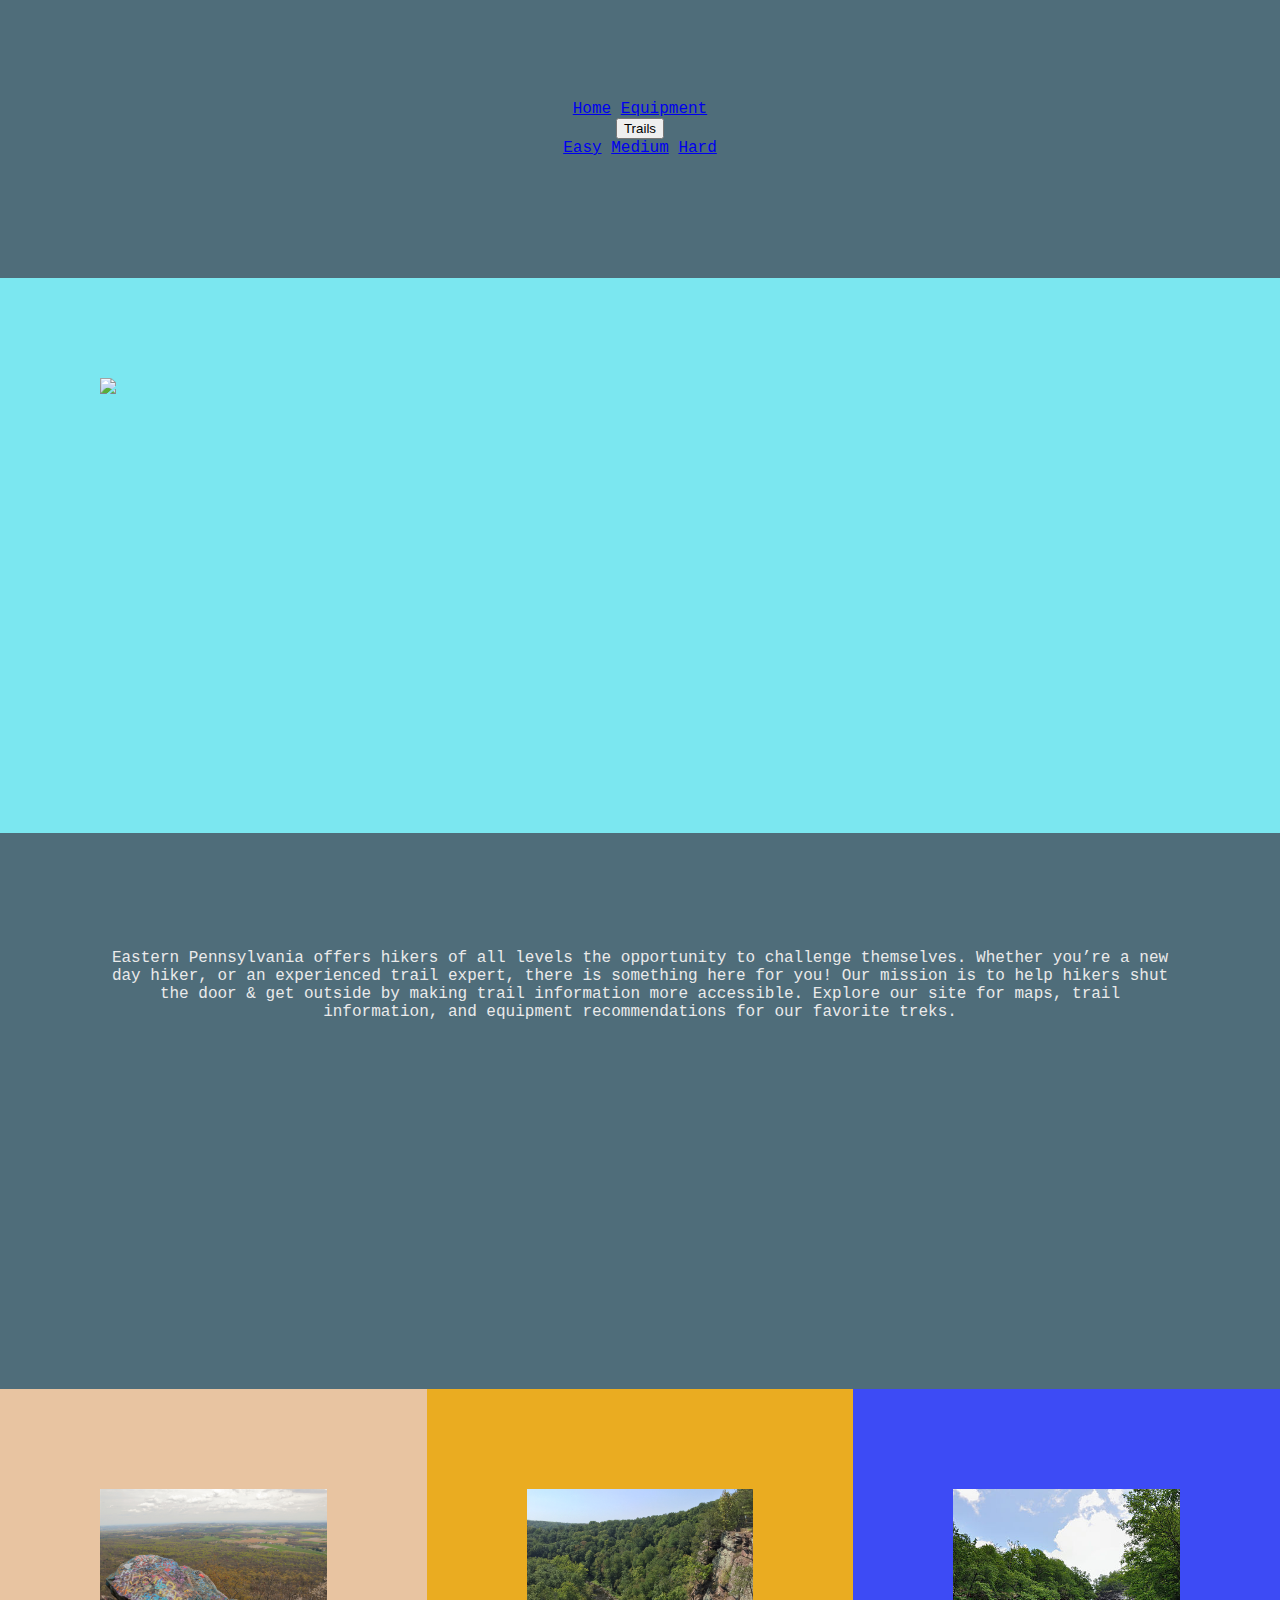
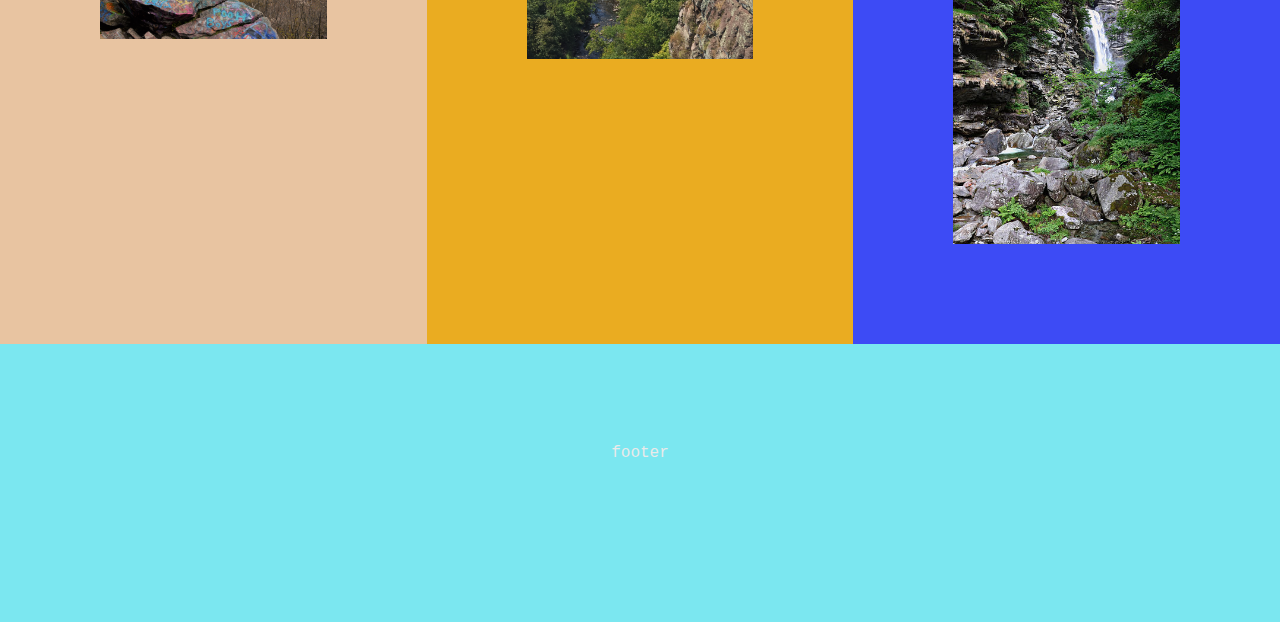
==== commit ab9e1f9b: "s" ====
--- a/final/index.html
+++ b/final/index.html
@@ -8,7 +8,20 @@
 <body>
     <div class="wrapper">
         <div class="one">
-          
+          <div class="navbar">
+            <a href="#home">Home</a>
+            <a href="#news">Equipment</a>
+            <div class="dropdown">
+              <button class="dropbtn">Trails 
+                <i class="fa fa-caret-down"></i>
+              </button>
+              <div class="dropdown-content">
+                <a href="easytrail.html">Easy</a>
+                <a href="medtrail.html">Medium</a>
+                <a href="hardtrail.html">Hard</a>
+              </div>
+            </div> 
+          </div>
         </div>
   
         <div class="two">
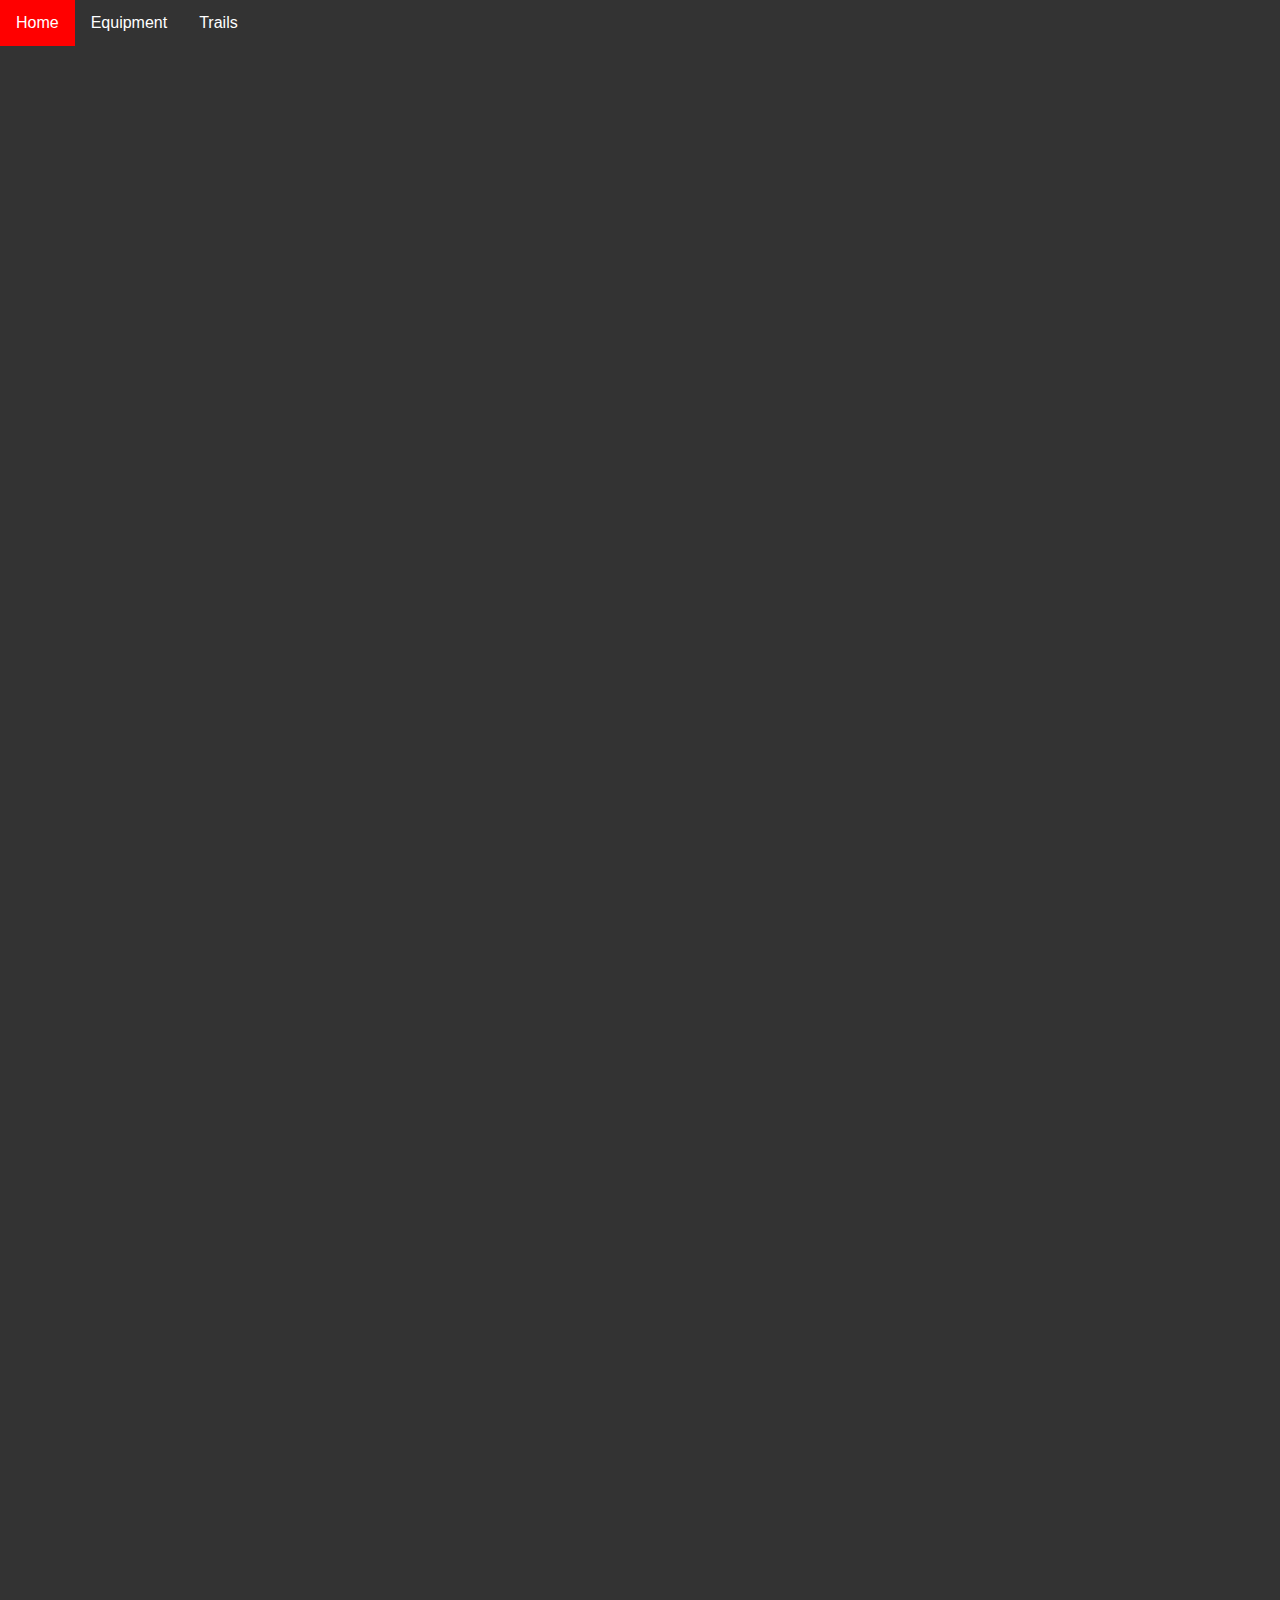
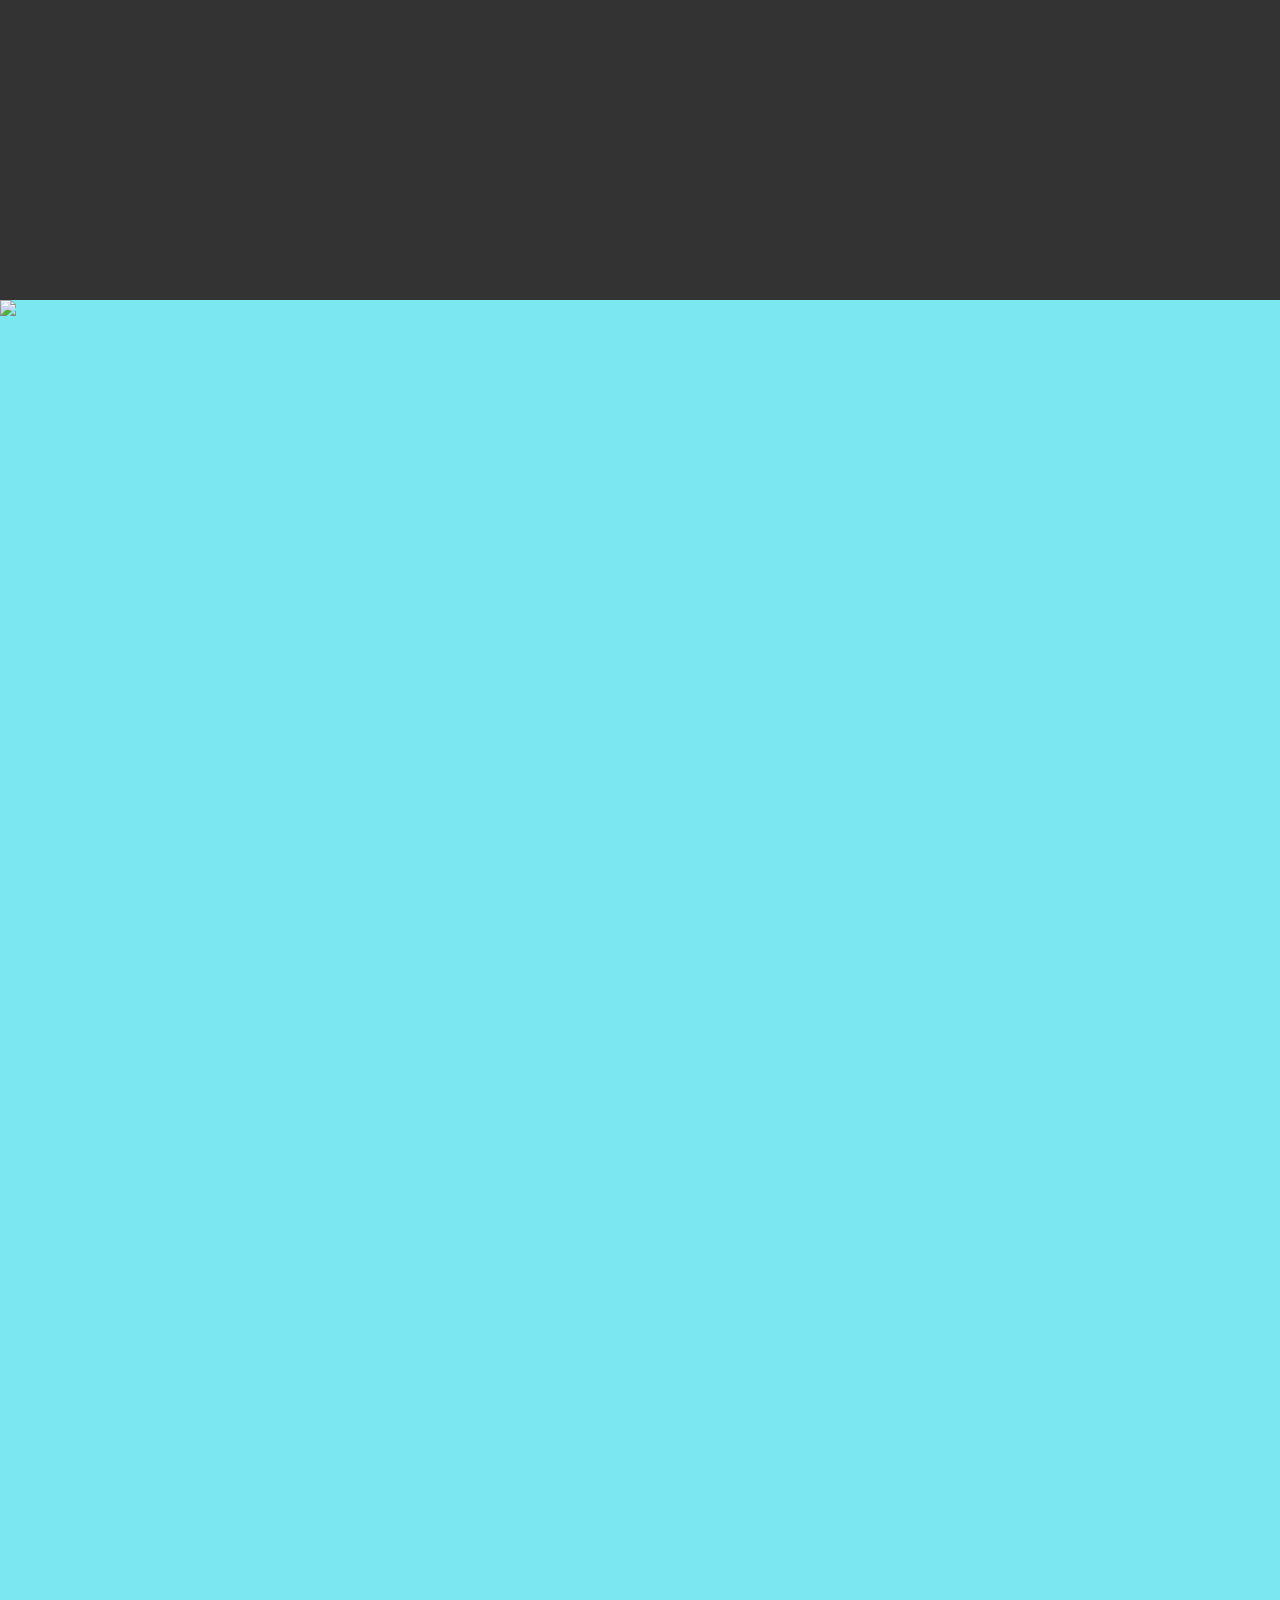
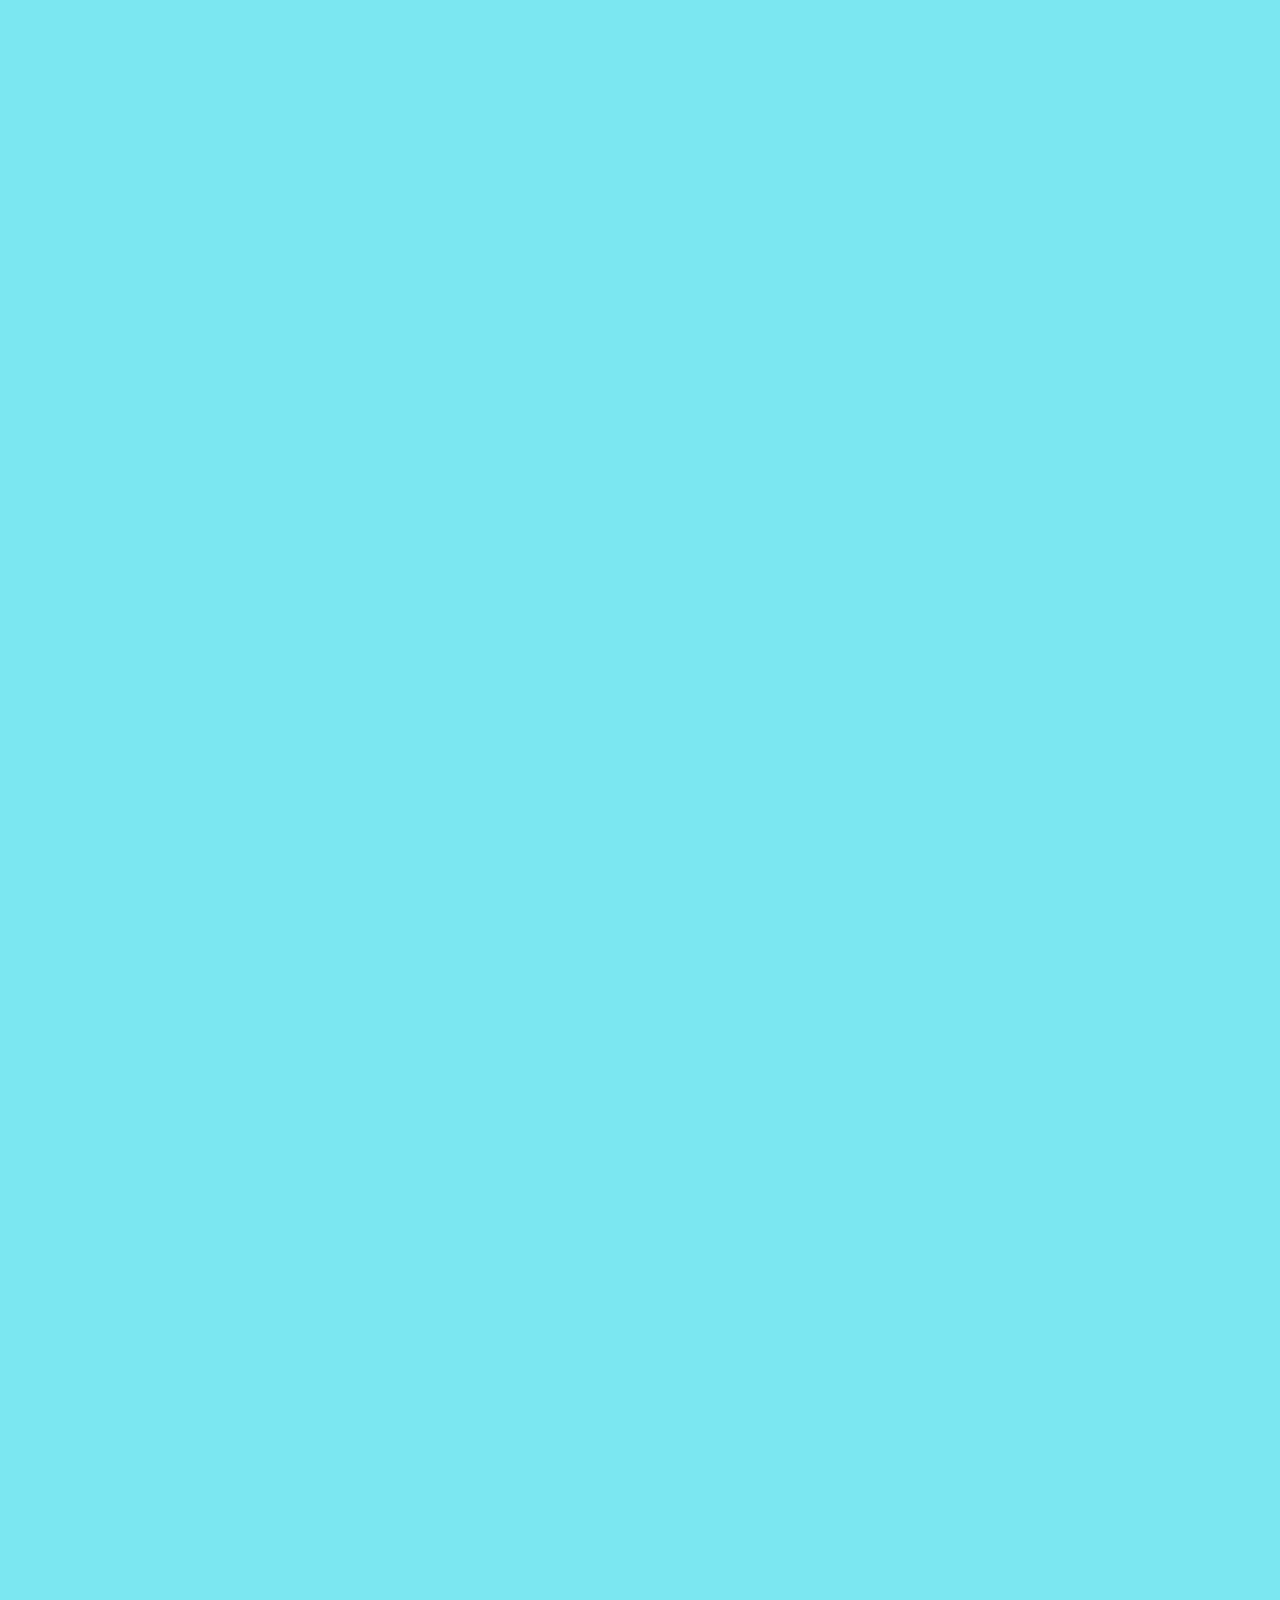
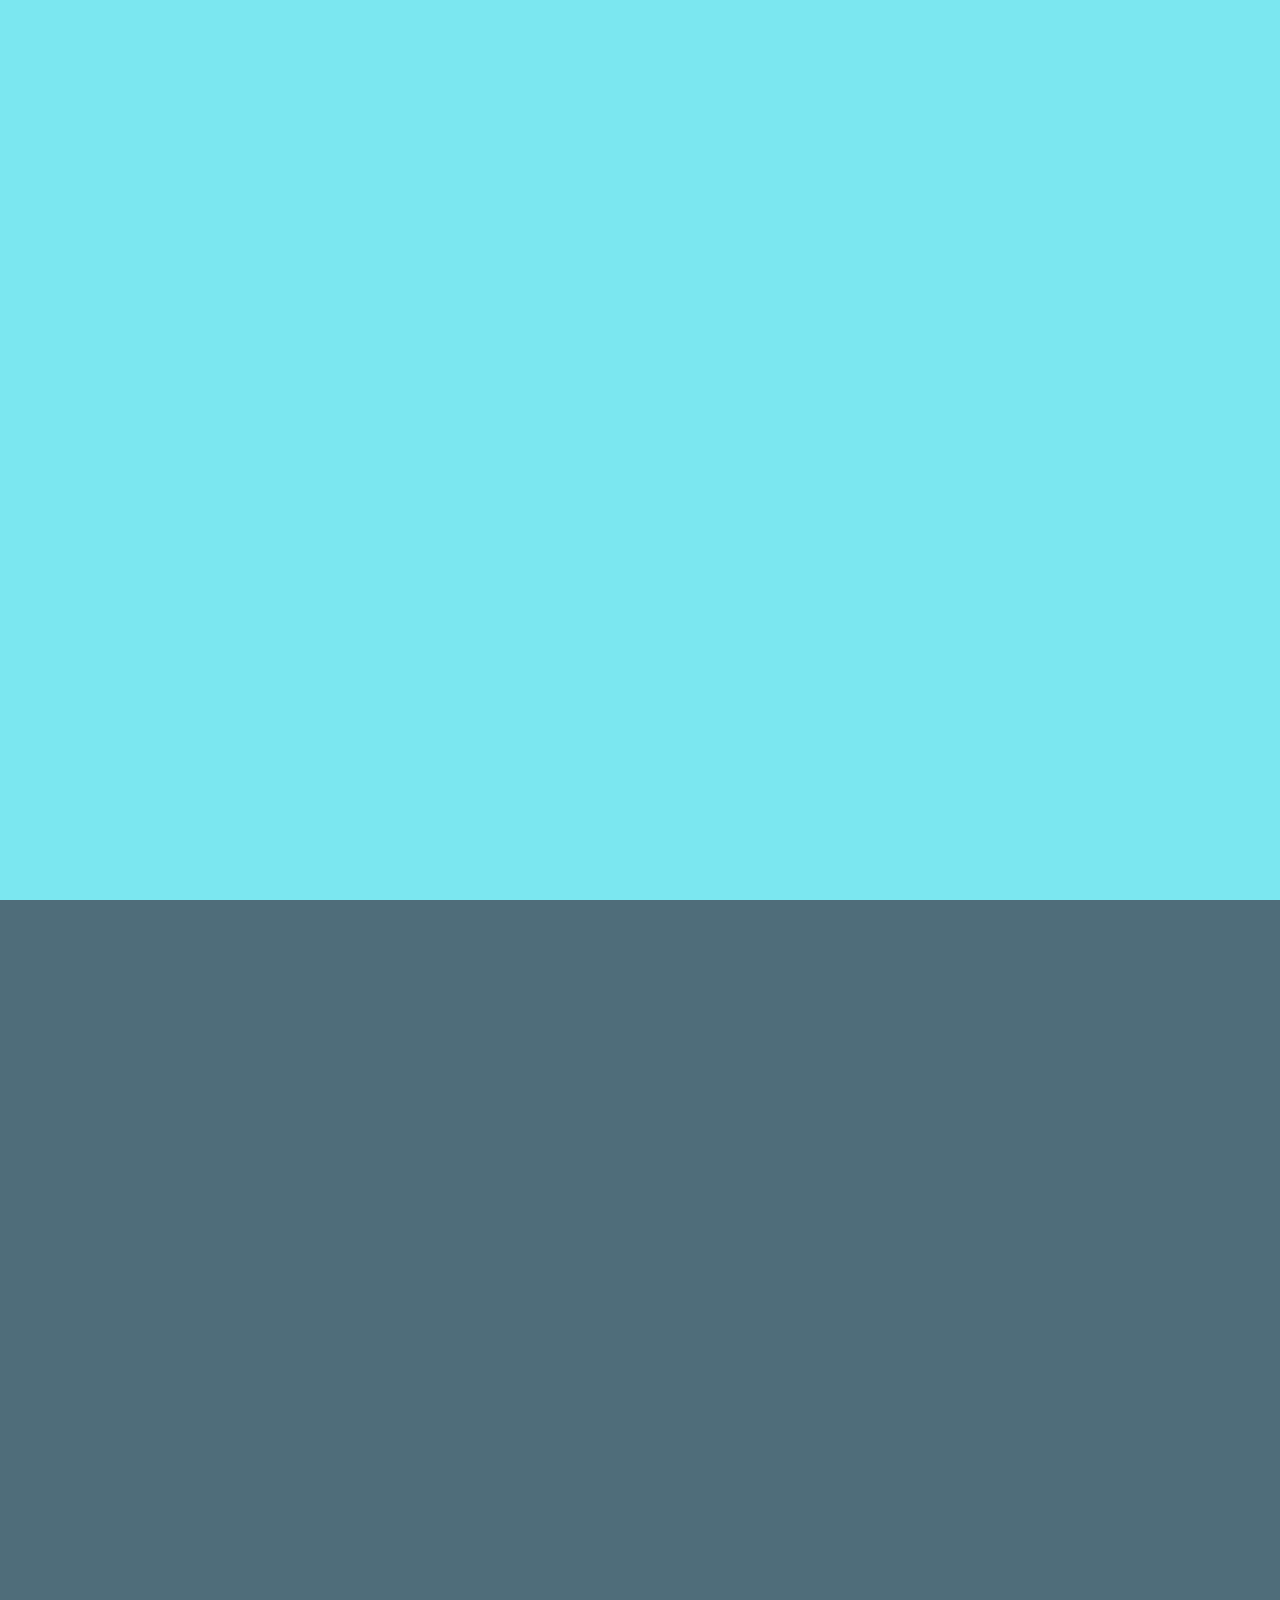
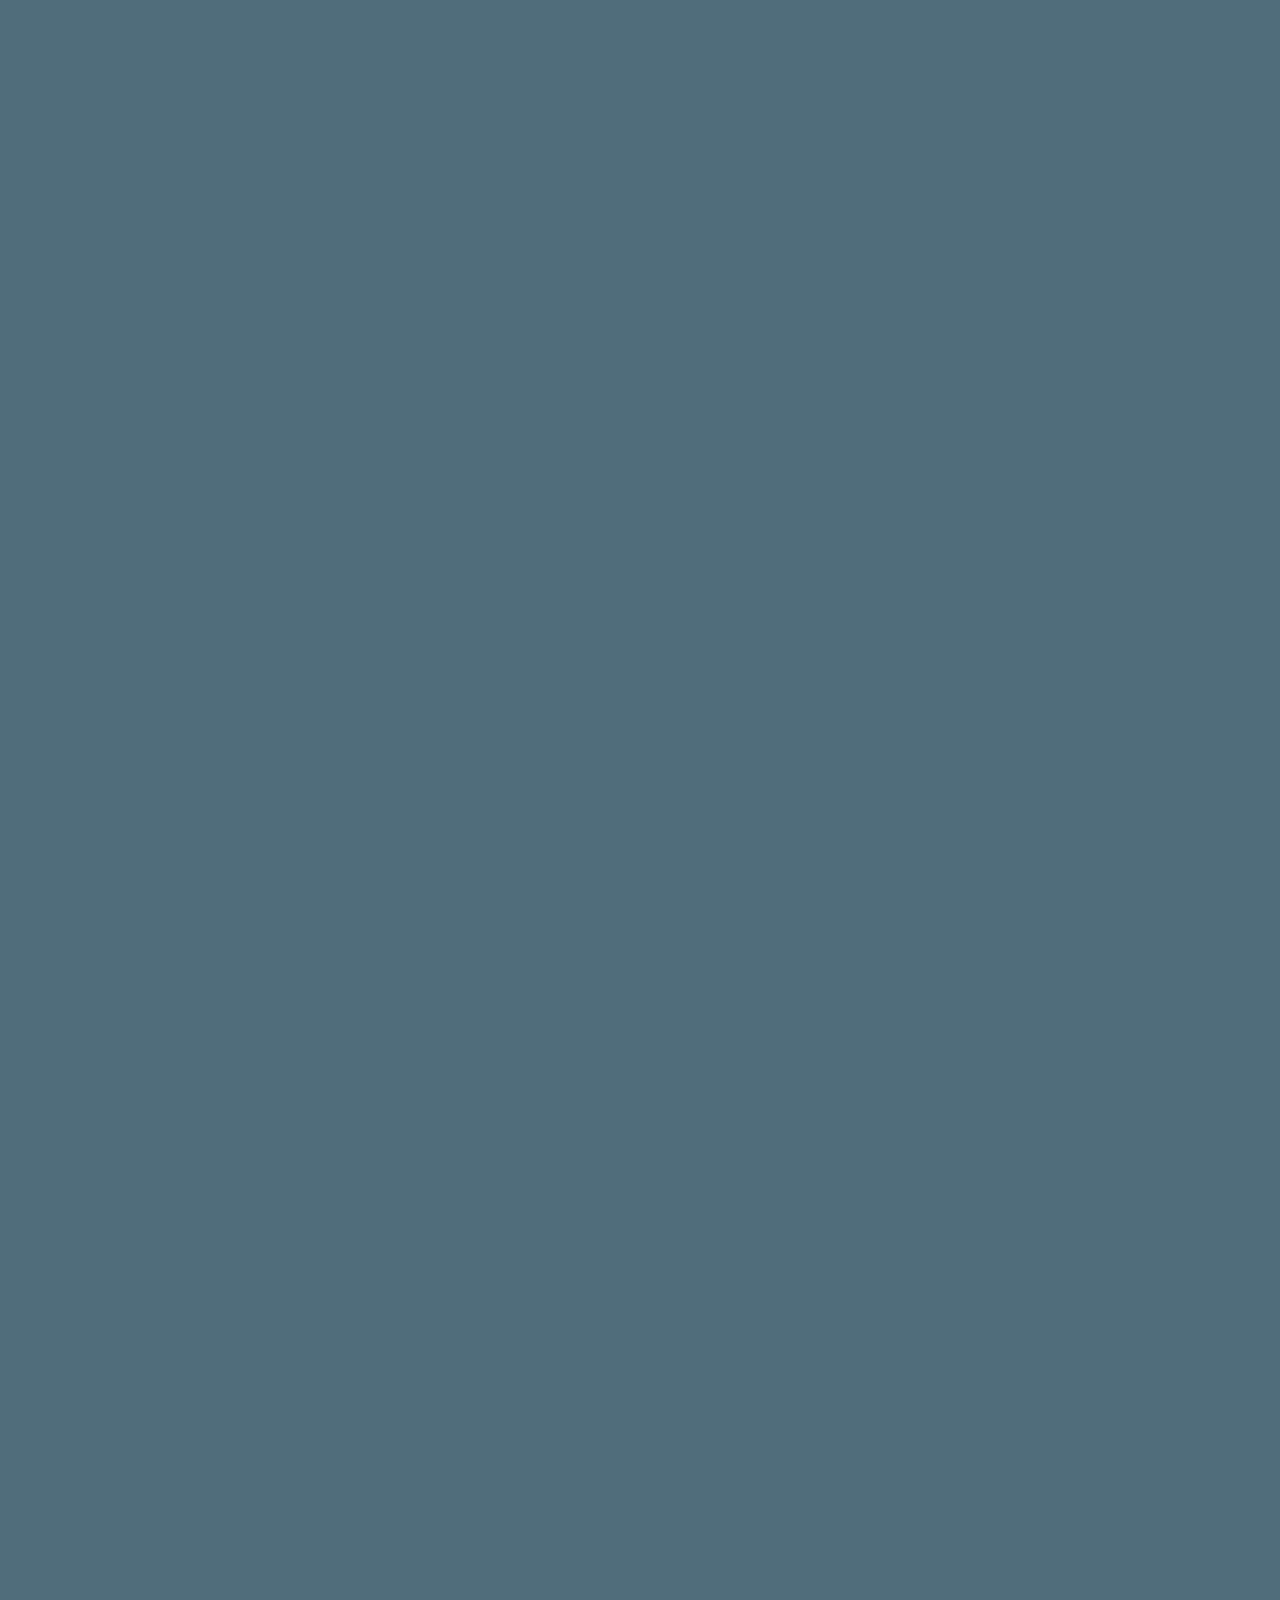
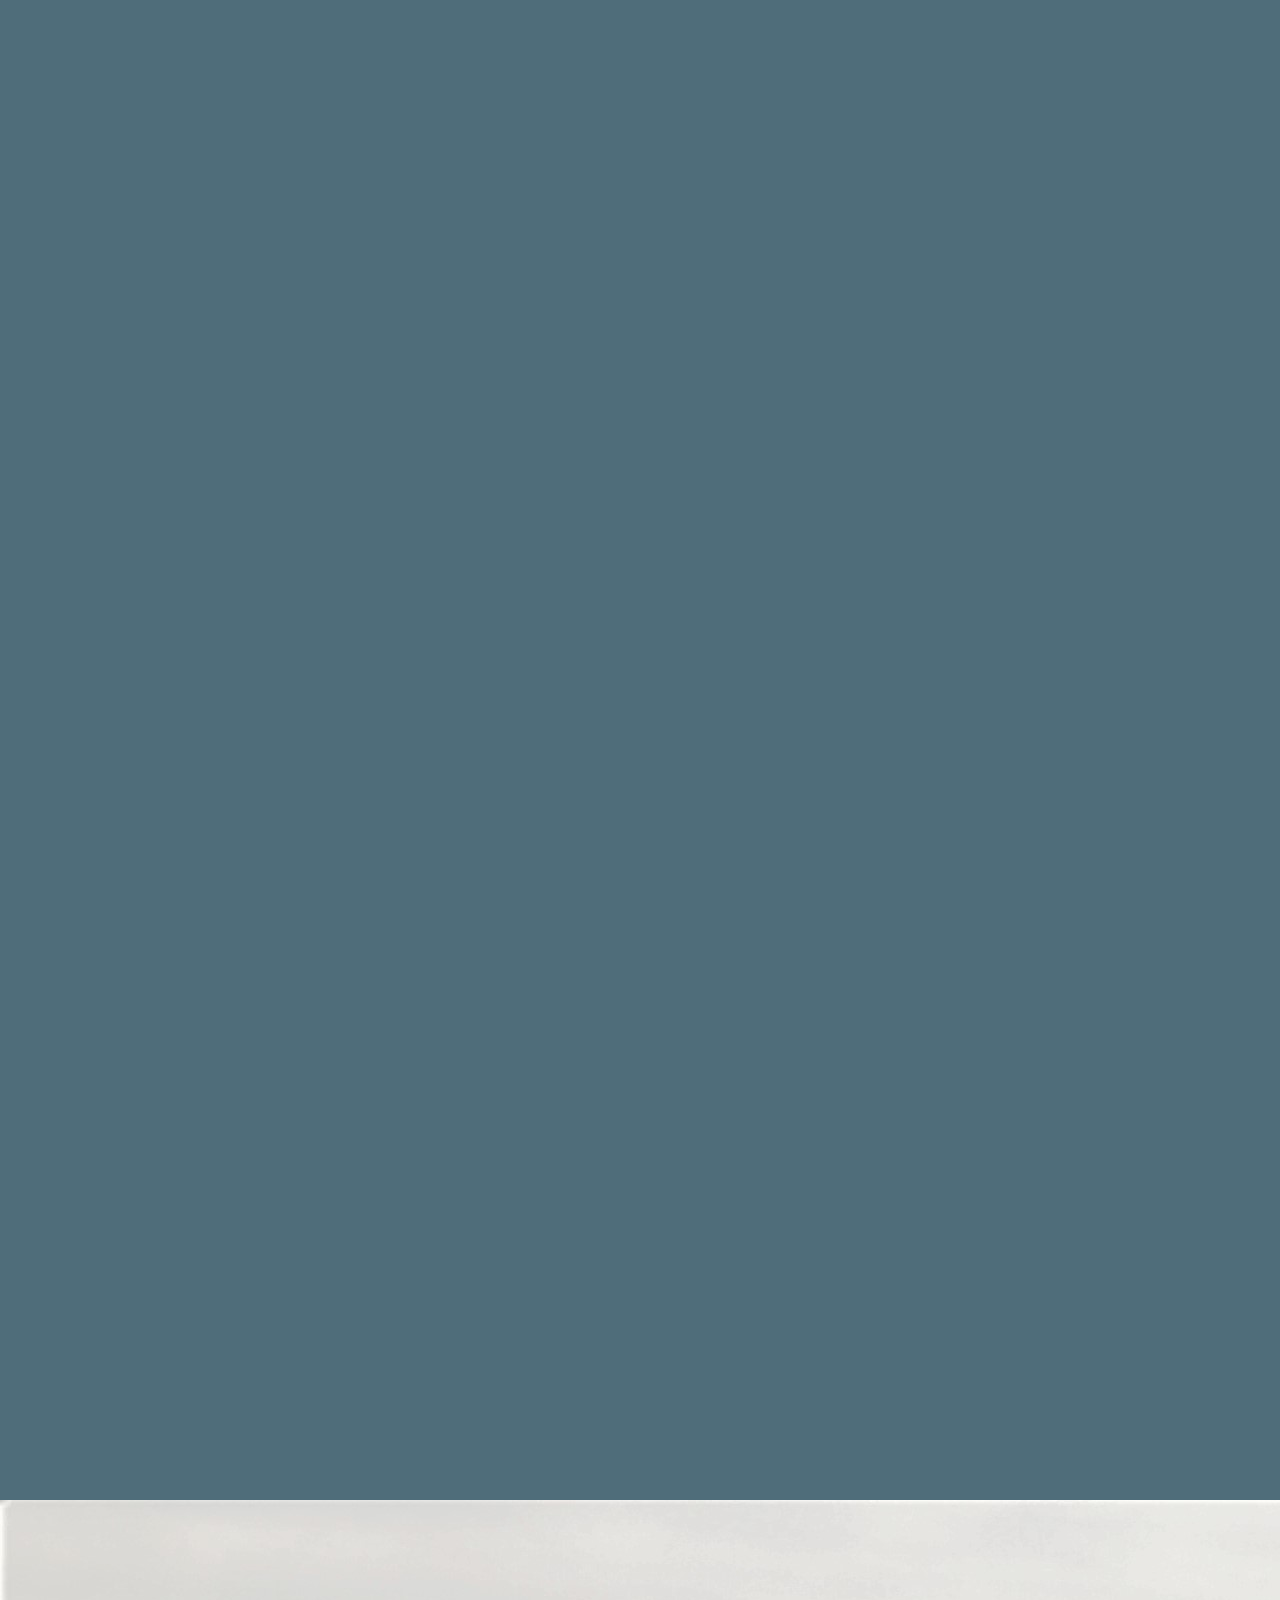
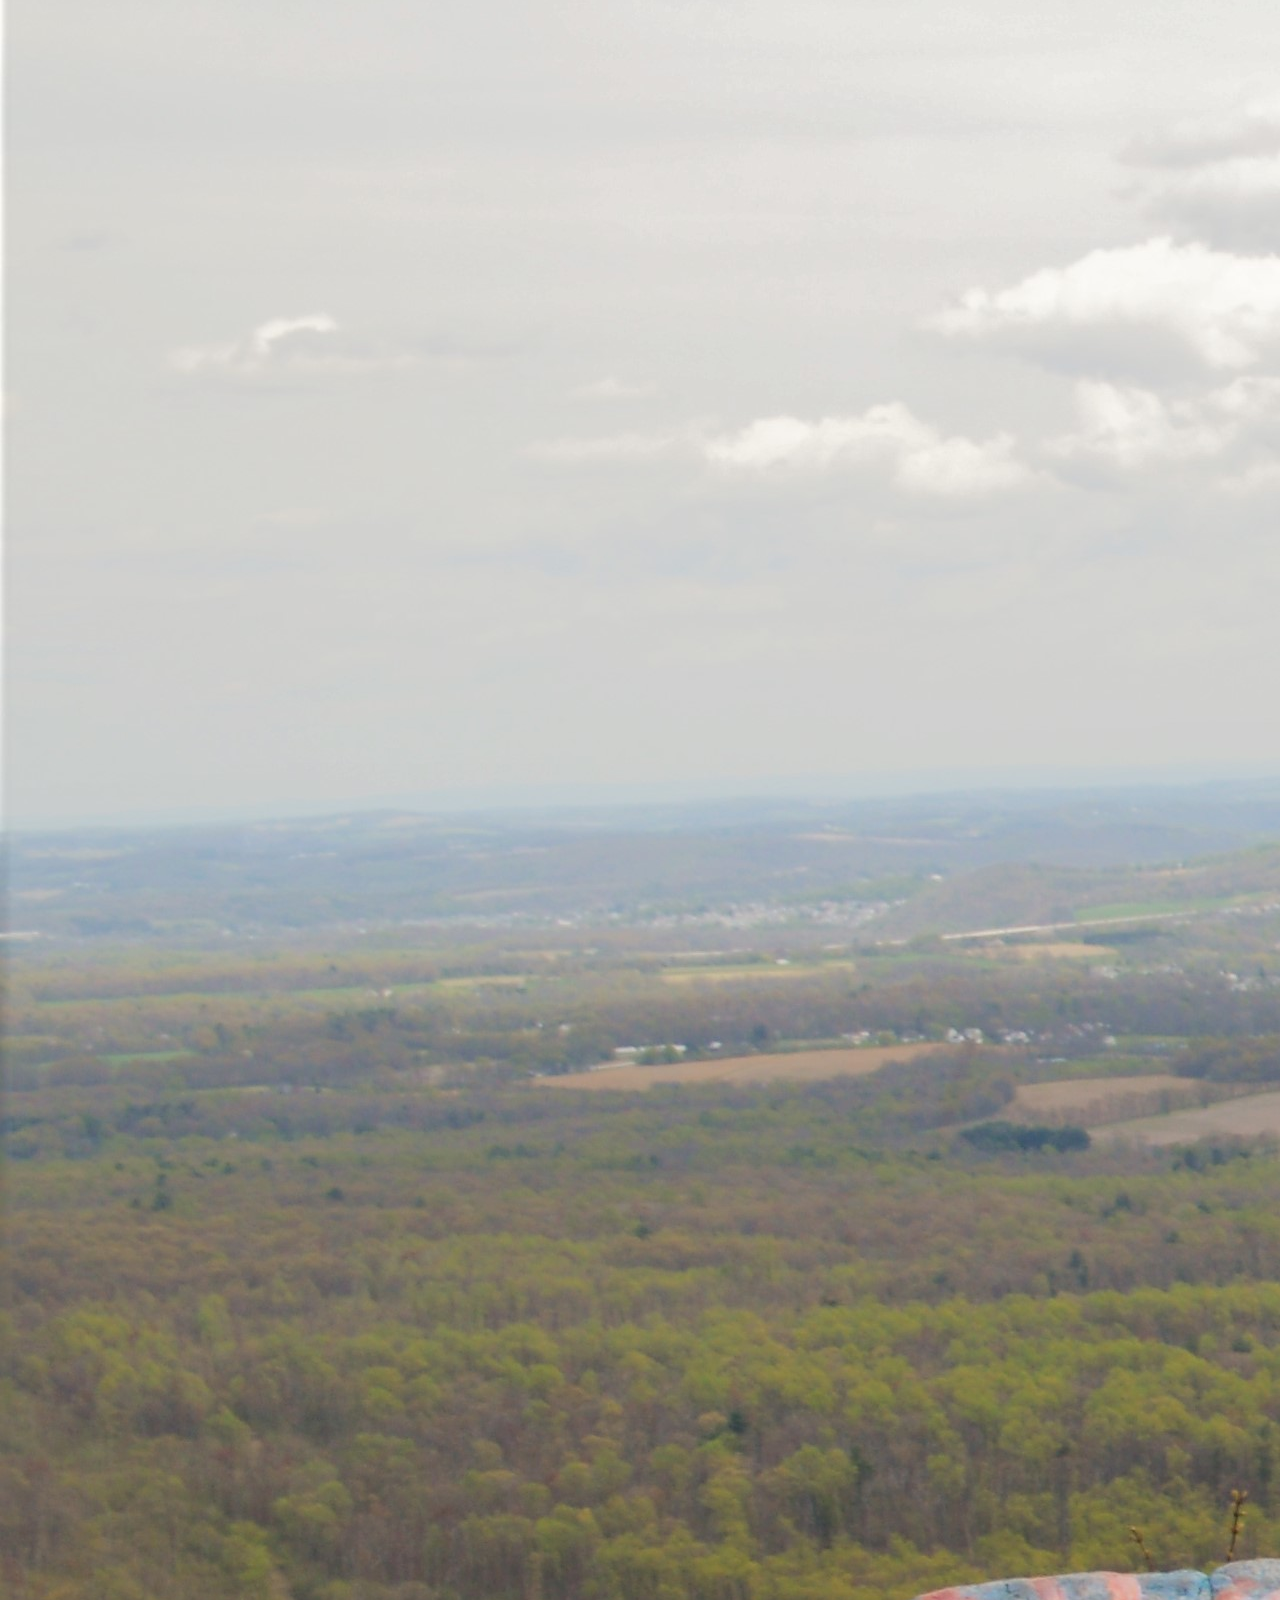
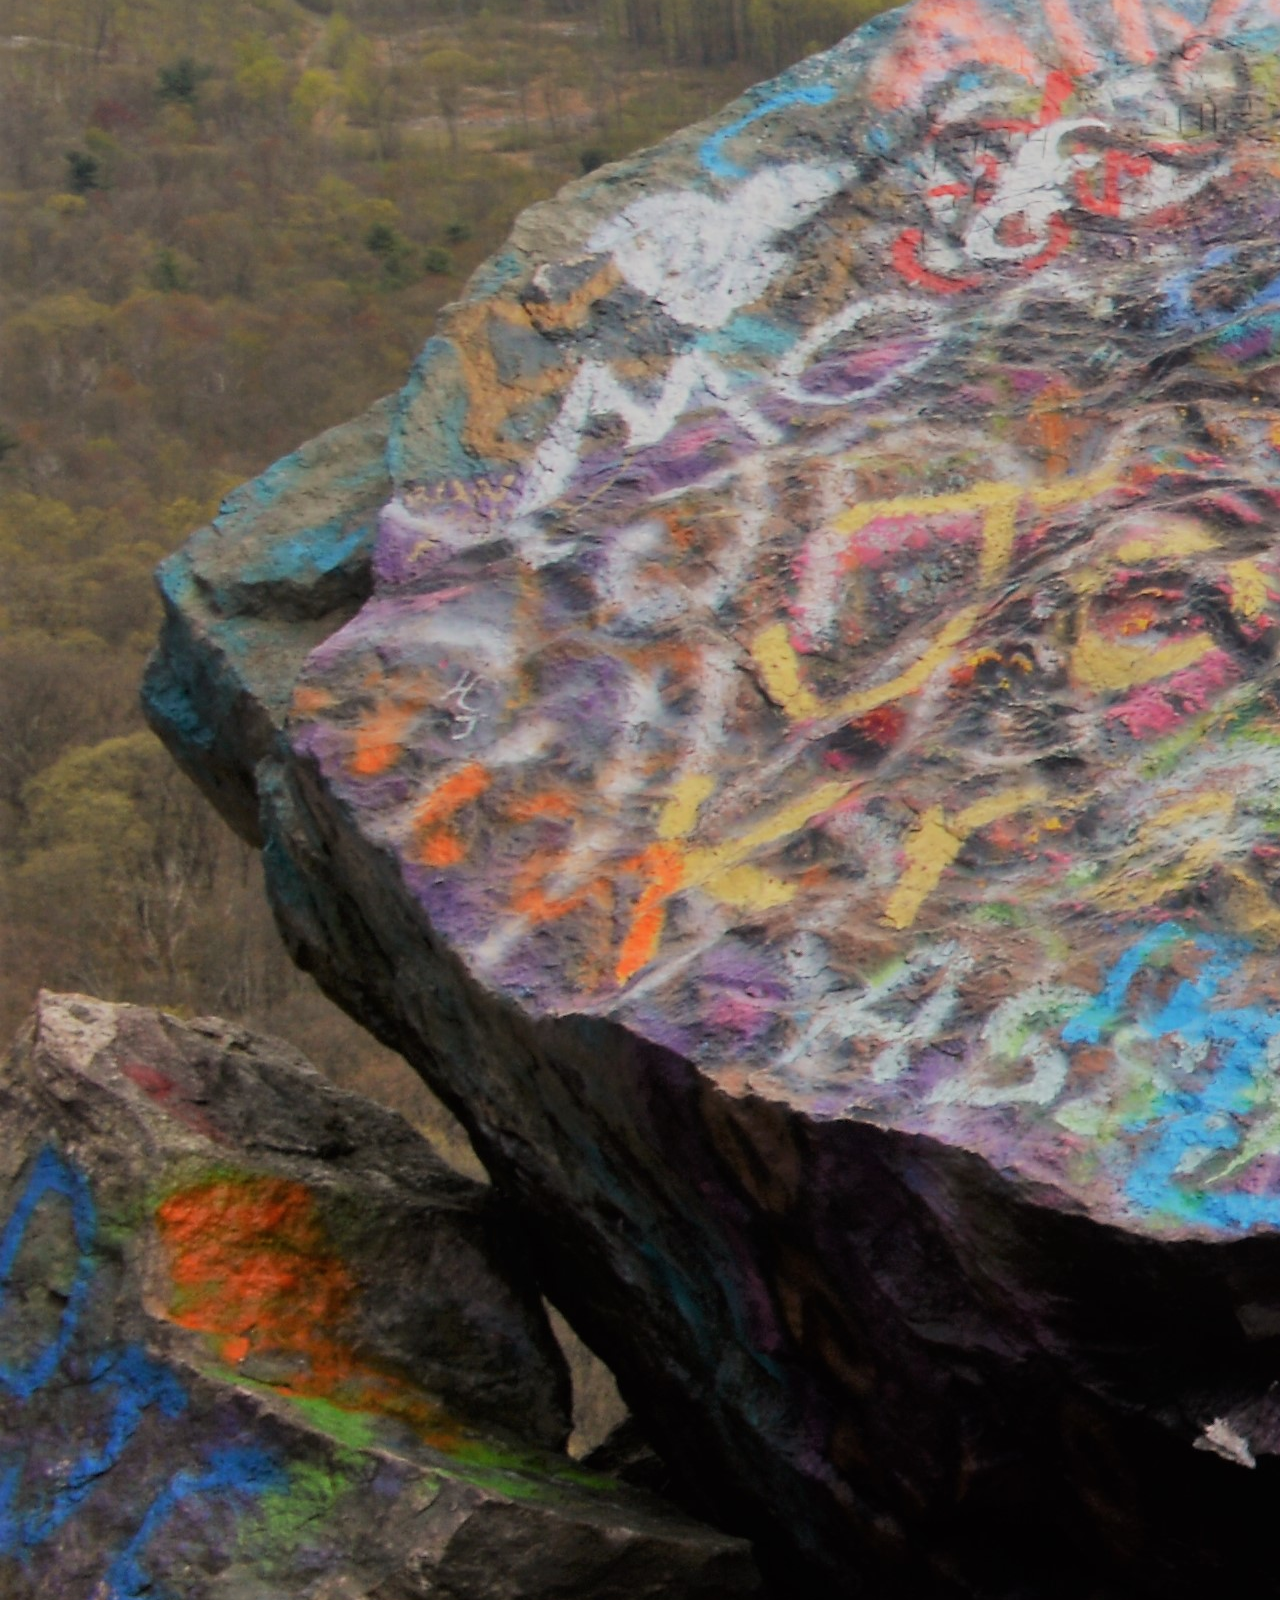
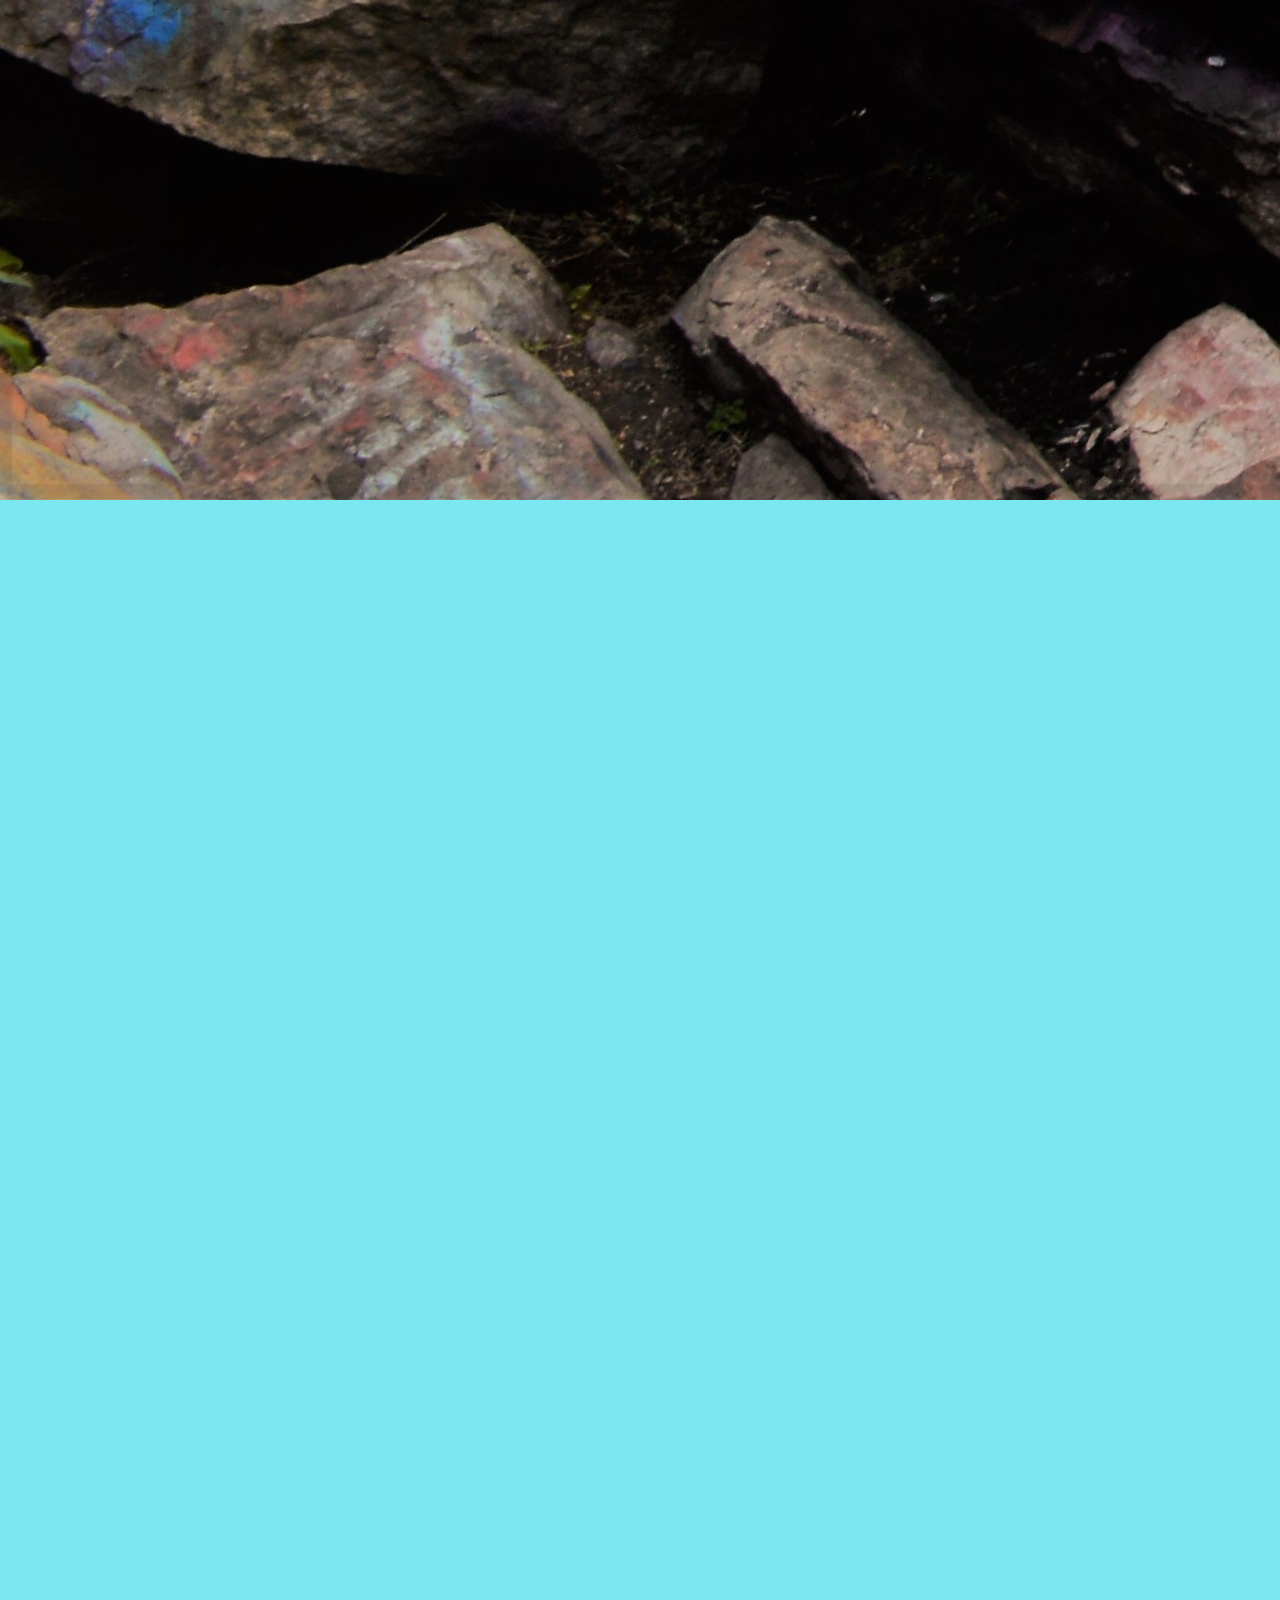
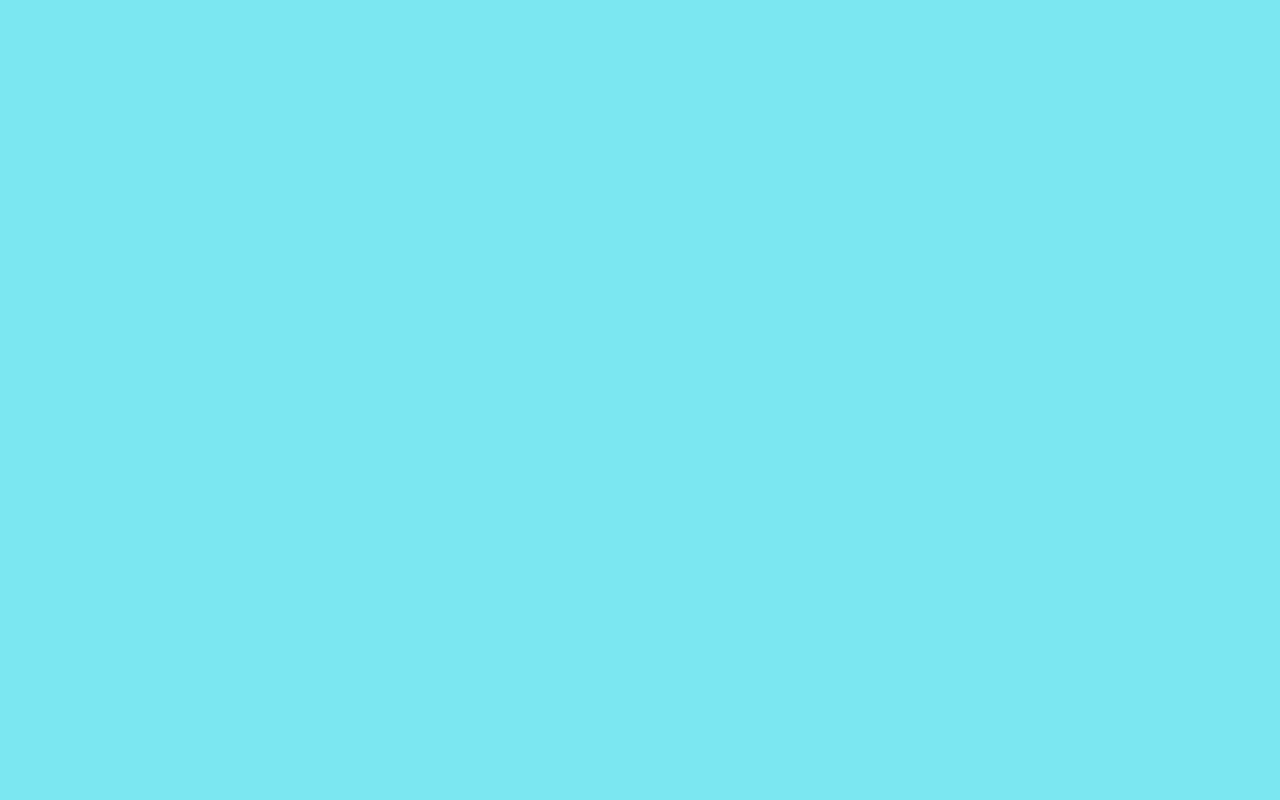
==== commit eaee5b60: "f" ====
--- a/final/index.html
+++ b/final/index.html
@@ -36,7 +36,7 @@
             </p>
         </div>  
         <div class="four">
-          <img src="img/bakeovenpic1.jpg" style="max-width:100%; height:auto;">
+          <img src="img/bakeovenpic1.jpg" style="object-fit:cover;">
         </div>
 
         <div class="five">
--- a/final/css/style.css
+++ b/final/css/style.css
@@ -1,8 +1,10 @@
+@import url('https://fonts.googleapis.com/css2?family=Montserrat&display=swap');
+
 body {
   margin: 0;
   text-align: center;
-  font-family: 'Courier New', Courier, monospace;
-  color: white;
+  font-family: 'Montserrat', sans-serif;
+  color:#EAEAEA;
 }
 
 .wrapper {
@@ -14,9 +16,15 @@
 .wrapper >div {
   display: grid;
   color:#EAEAEA;
-  padding: 100px;
+  padding: 0px;
   max-height:100%;
   max-width:100%;
+}
+
+.p {
+  color: #EAEAEA;
+  font-family: 'Montserrat', sans-serif;
+  font-size: 12px;
 }
 
 .one {
@@ -40,6 +48,7 @@
   grid-row-start: 4;
   grid-row-end: 6;
   background-color:#4F6D7A;
+  padding: 10px 10px 10px 10px;
 }
 .four {
   grid-column-start: 1;
@@ -193,3 +202,72 @@
   background-color:#21ea86;
 }
 
+/* Navbar container */
+.navbar {
+  overflow: hidden;
+  background-color: #333;
+  font-family: Arial;
+}
+
+/* Links inside the navbar */
+.navbar a {
+  float: left;
+  font-size: 16px;
+  color: white;
+  text-align: center;
+  padding: 14px 16px;
+  text-decoration: none;
+}
+
+/* The dropdown container */
+.dropdown {
+  float: left;
+  overflow: hidden;
+}
+
+/* Dropdown button */
+.dropdown .dropbtn {
+  font-size: 16px; 
+  border: none;
+  outline: none;
+  color: white;
+  padding: 14px 16px;
+  background-color: inherit;
+  font-family: inherit; /* Important for vertical align on mobile phones */
+  margin: 0; /* Important for vertical align on mobile phones */
+}
+
+/* Add a red background color to navbar links on hover */
+.navbar a:hover, .dropdown:hover .dropbtn {
+  background-color: red;
+}
+
+/* Dropdown content (hidden by default) */
+.dropdown-content {
+  display: none;
+  position: absolute;
+  background-color: #f9f9f9;
+  min-width: 160px;
+  box-shadow: 0px 8px 16px 0px rgba(0,0,0,0.2);
+  z-index: 1;
+}
+
+/* Links inside the dropdown */
+.dropdown-content a {
+  float: none;
+  color: black;
+  padding: 12px 16px;
+  text-decoration: none;
+  display: block;
+  text-align: left;
+}
+
+/* Add a grey background color to dropdown links on hover */
+.dropdown-content a:hover {
+  background-color: #ddd;
+}
+
+/* Show the dropdown menu on hover */
+.dropdown:hover .dropdown-content {
+  display: block;
+}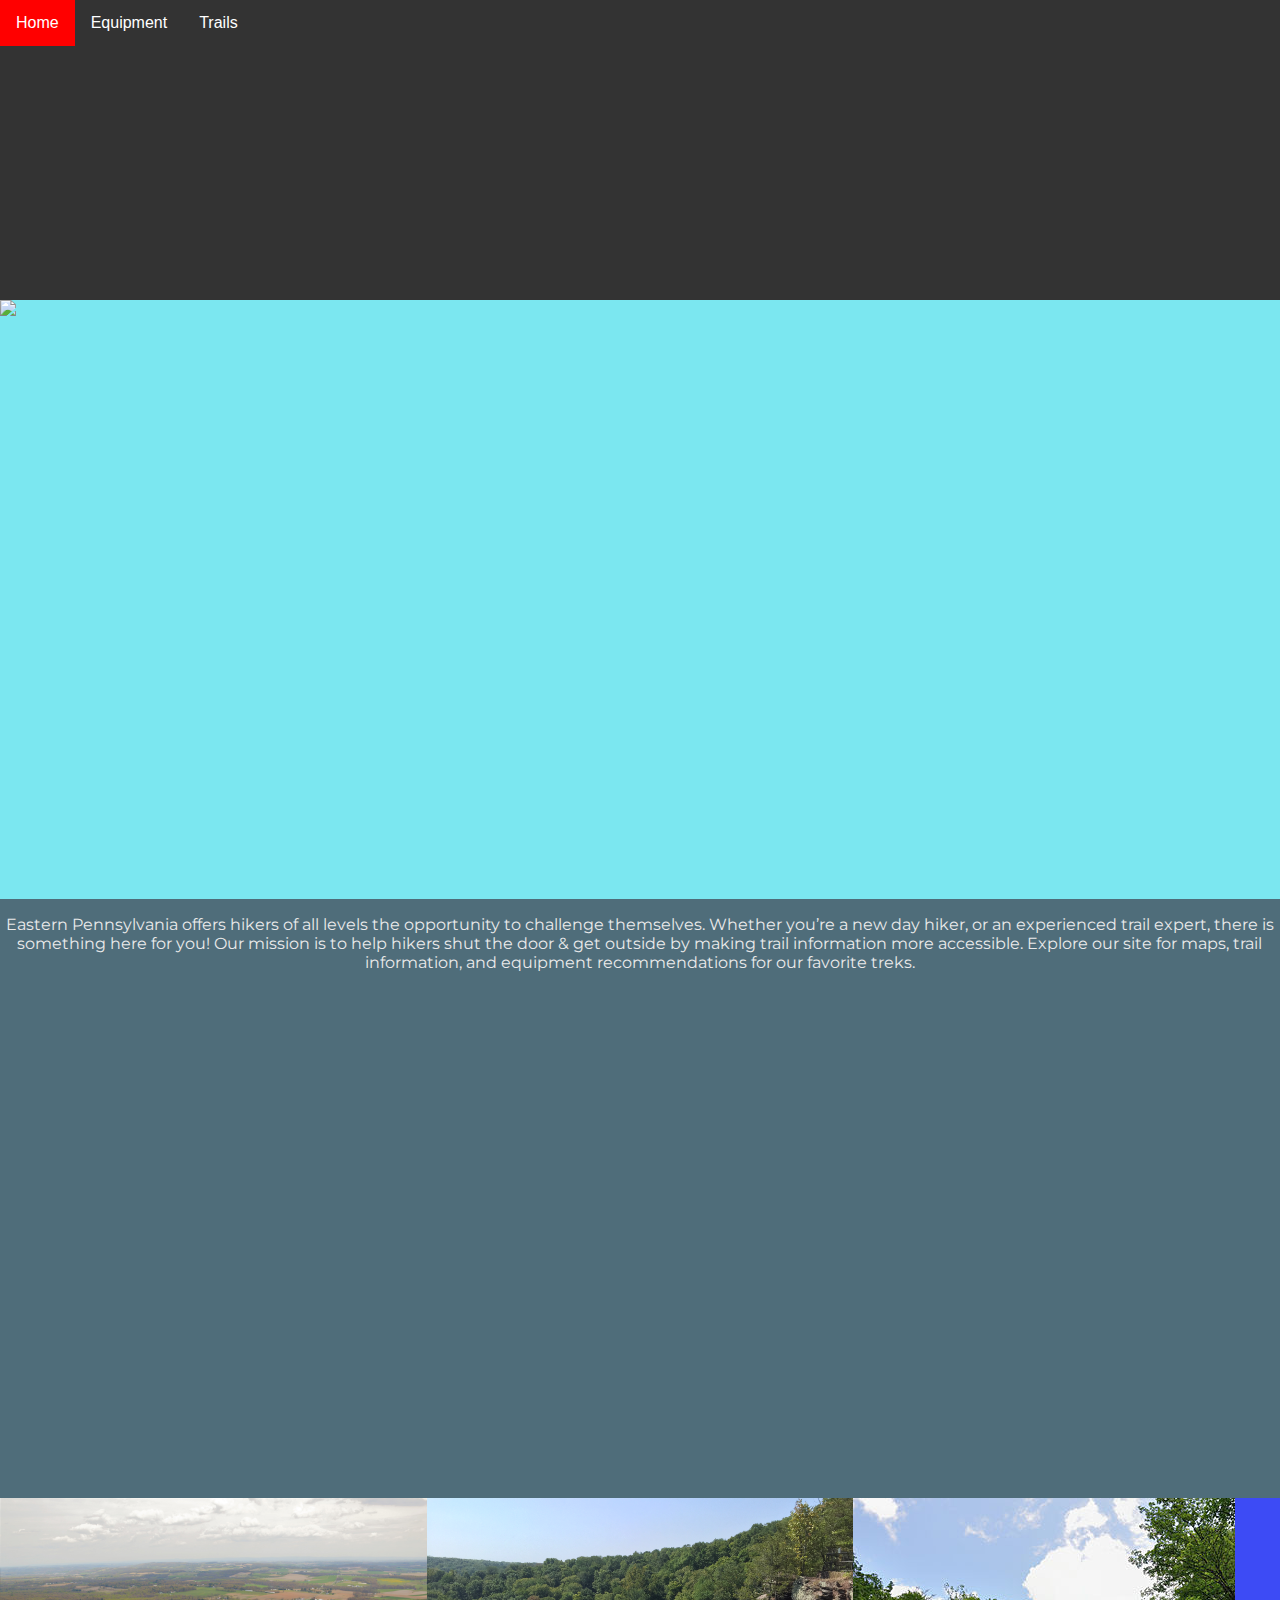
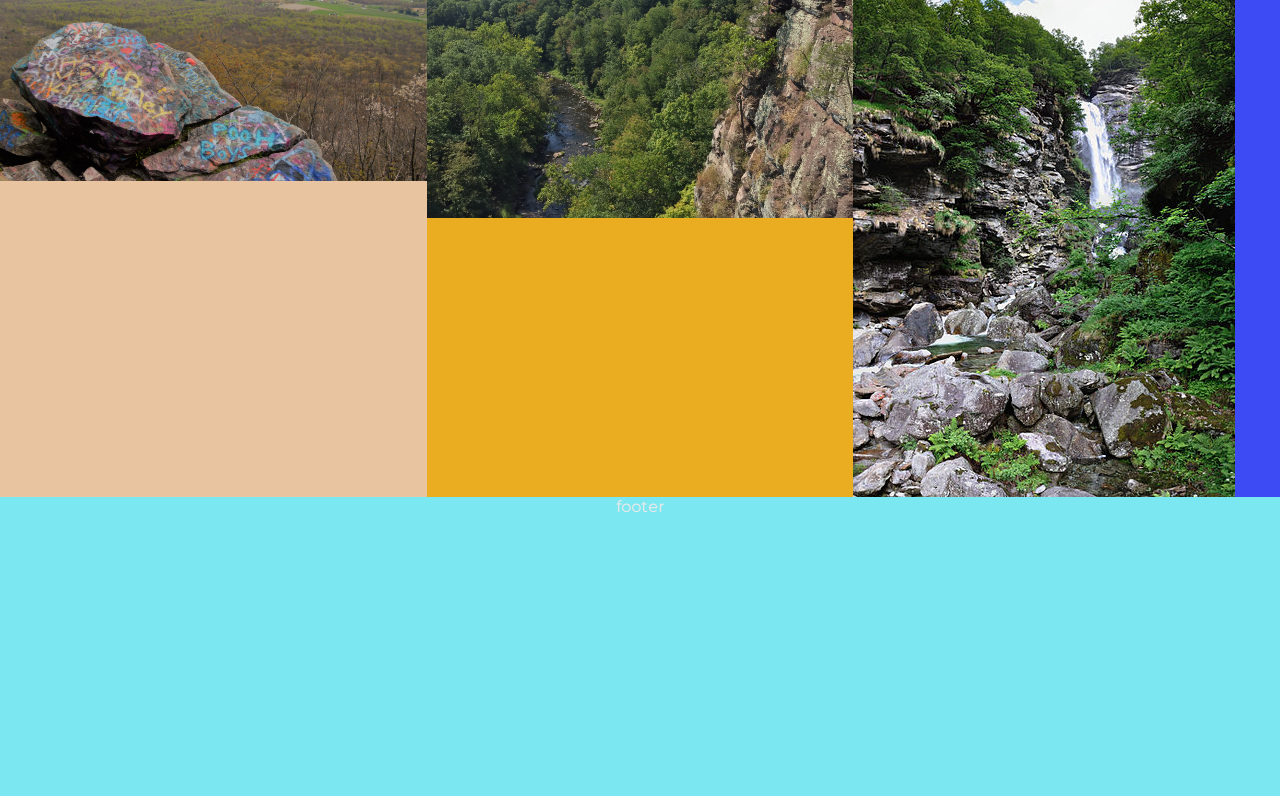
==== commit eba81e87: "d" ====
--- a/final/index.html
+++ b/final/index.html
@@ -36,7 +36,7 @@
             </p>
         </div>  
         <div class="four">
-          <img src="img/bakeovenpic1.jpg" style="object-fit:cover;">
+          <img src="img/bakeovenpic1.jpg" style="max-width:100%; height:auto;">
         </div>
 
         <div class="five">
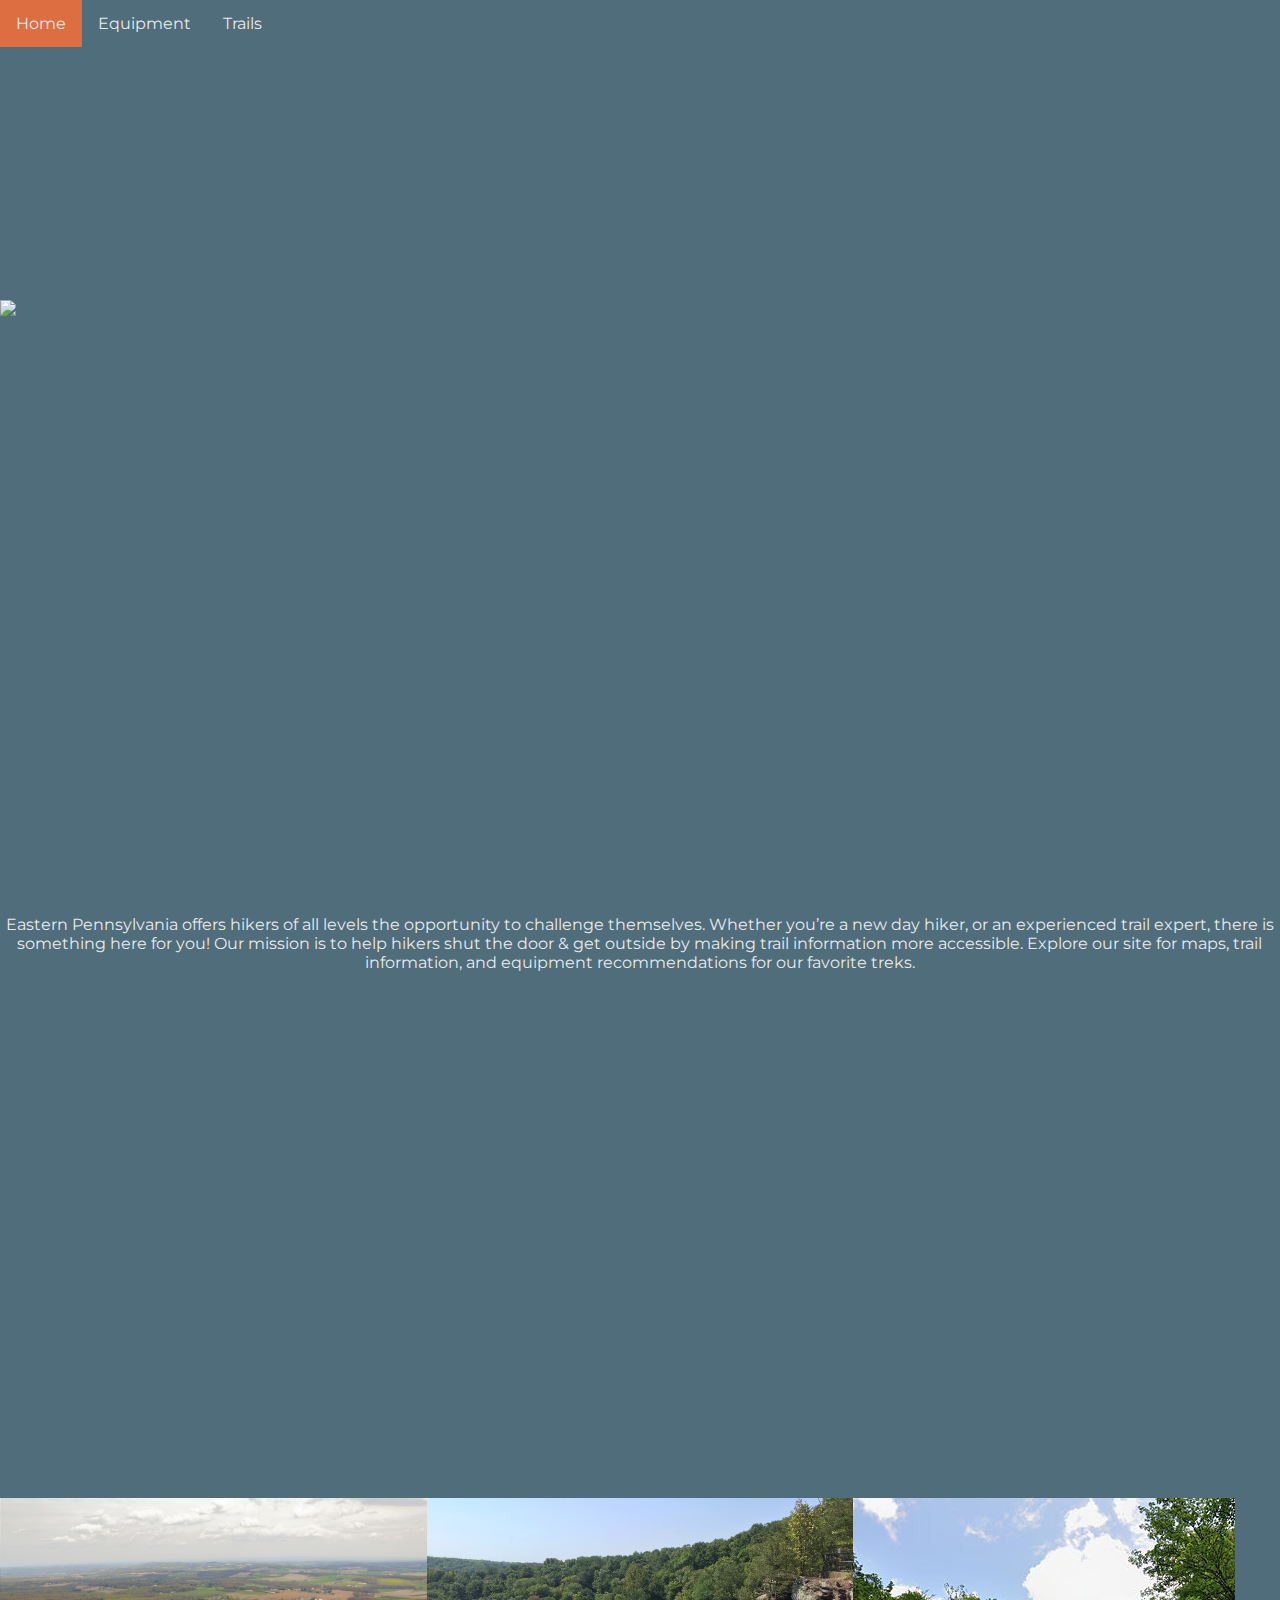
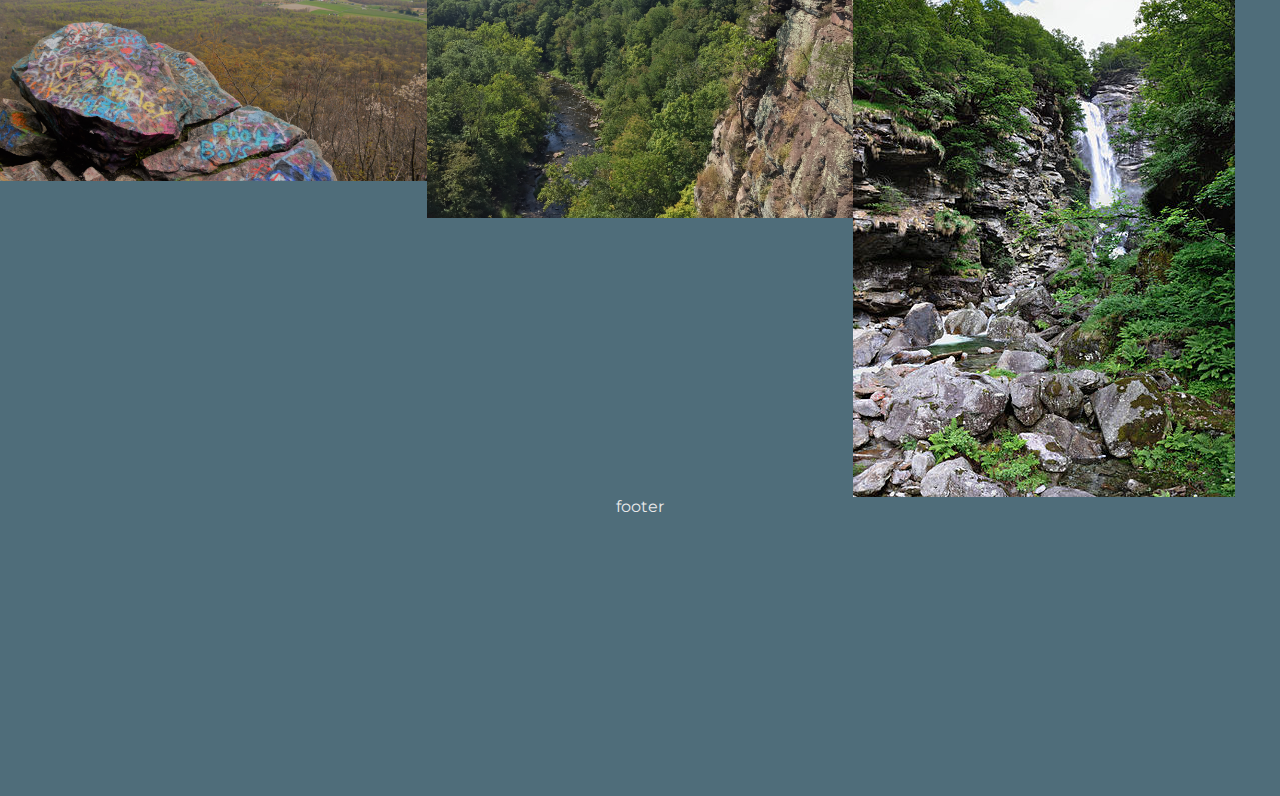
==== commit 197e5c19: "j" ====
--- a/final/index.html
+++ b/final/index.html
@@ -9,8 +9,8 @@
     <div class="wrapper">
         <div class="one">
           <div class="navbar">
-            <a href="#home">Home</a>
-            <a href="#news">Equipment</a>
+            <a href="index.html">Home</a>
+            <a href="equipment.html">Equipment</a>
             <div class="dropdown">
               <button class="dropbtn">Trails 
                 <i class="fa fa-caret-down"></i>
--- a/final/css/style.css
+++ b/final/css/style.css
@@ -40,7 +40,7 @@
   grid-column-end: 4;
   grid-row-start: 2;
   grid-row-end: 4;
-  background-color:#7BE7F0;
+  background-color:#4F6D7A
 }
 .three {
   grid-column-start: 1;
@@ -48,35 +48,34 @@
   grid-row-start: 4;
   grid-row-end: 6;
   background-color:#4F6D7A;
-  padding: 10px 10px 10px 10px;
 }
 .four {
   grid-column-start: 1;
   grid-column-end: 2;
   grid-row-start: 6;
   grid-row-end: 8;
-  background-color:#E8C4A1;
+  background-color:#4F6D7A;
 }
 .five {
   grid-column-start: 2;
   grid-column-end: 3;
   grid-row-start: 6;
   grid-row-end: 8;
-  background-color:#EAAC21;
+  background-color:#4F6D7A
 }
 .six {
   grid-column-start: 3;
   grid-column-end: 4;
   grid-row-start: 6;
   grid-row-end: 8;
-  background-color:#3D4BF5;
+  background-color:#4F6D7A;
 }
 .seven {
   grid-column-start: 1;
   grid-column-end: 4;
   grid-row-start: 8;
   grid-row-end: 9;
-  background-color:#7BE7F0;
+  background-color:#4F6D7A
 }
 
 .container {
@@ -205,15 +204,15 @@
 /* Navbar container */
 .navbar {
   overflow: hidden;
-  background-color: #333;
-  font-family: Arial;
+  background-color: #4F6D7A;
+  font-family: 'Montserrat', sans-serif;
 }
 
 /* Links inside the navbar */
 .navbar a {
   float: left;
   font-size: 16px;
-  color: white;
+  color: #EAEAEA;
   text-align: center;
   padding: 14px 16px;
   text-decoration: none;
@@ -230,7 +229,7 @@
   font-size: 16px; 
   border: none;
   outline: none;
-  color: white;
+  color: #EAEAEA;
   padding: 14px 16px;
   background-color: inherit;
   font-family: inherit; /* Important for vertical align on mobile phones */
@@ -239,14 +238,14 @@
 
 /* Add a red background color to navbar links on hover */
 .navbar a:hover, .dropdown:hover .dropbtn {
-  background-color: red;
+  background-color: #DD6E42;
 }
 
 /* Dropdown content (hidden by default) */
 .dropdown-content {
   display: none;
   position: absolute;
-  background-color: #f9f9f9;
+  background-color: #EAEAEA;
   min-width: 160px;
   box-shadow: 0px 8px 16px 0px rgba(0,0,0,0.2);
   z-index: 1;
@@ -255,7 +254,7 @@
 /* Links inside the dropdown */
 .dropdown-content a {
   float: none;
-  color: black;
+  color: #4F6D7A;
   padding: 12px 16px;
   text-decoration: none;
   display: block;
